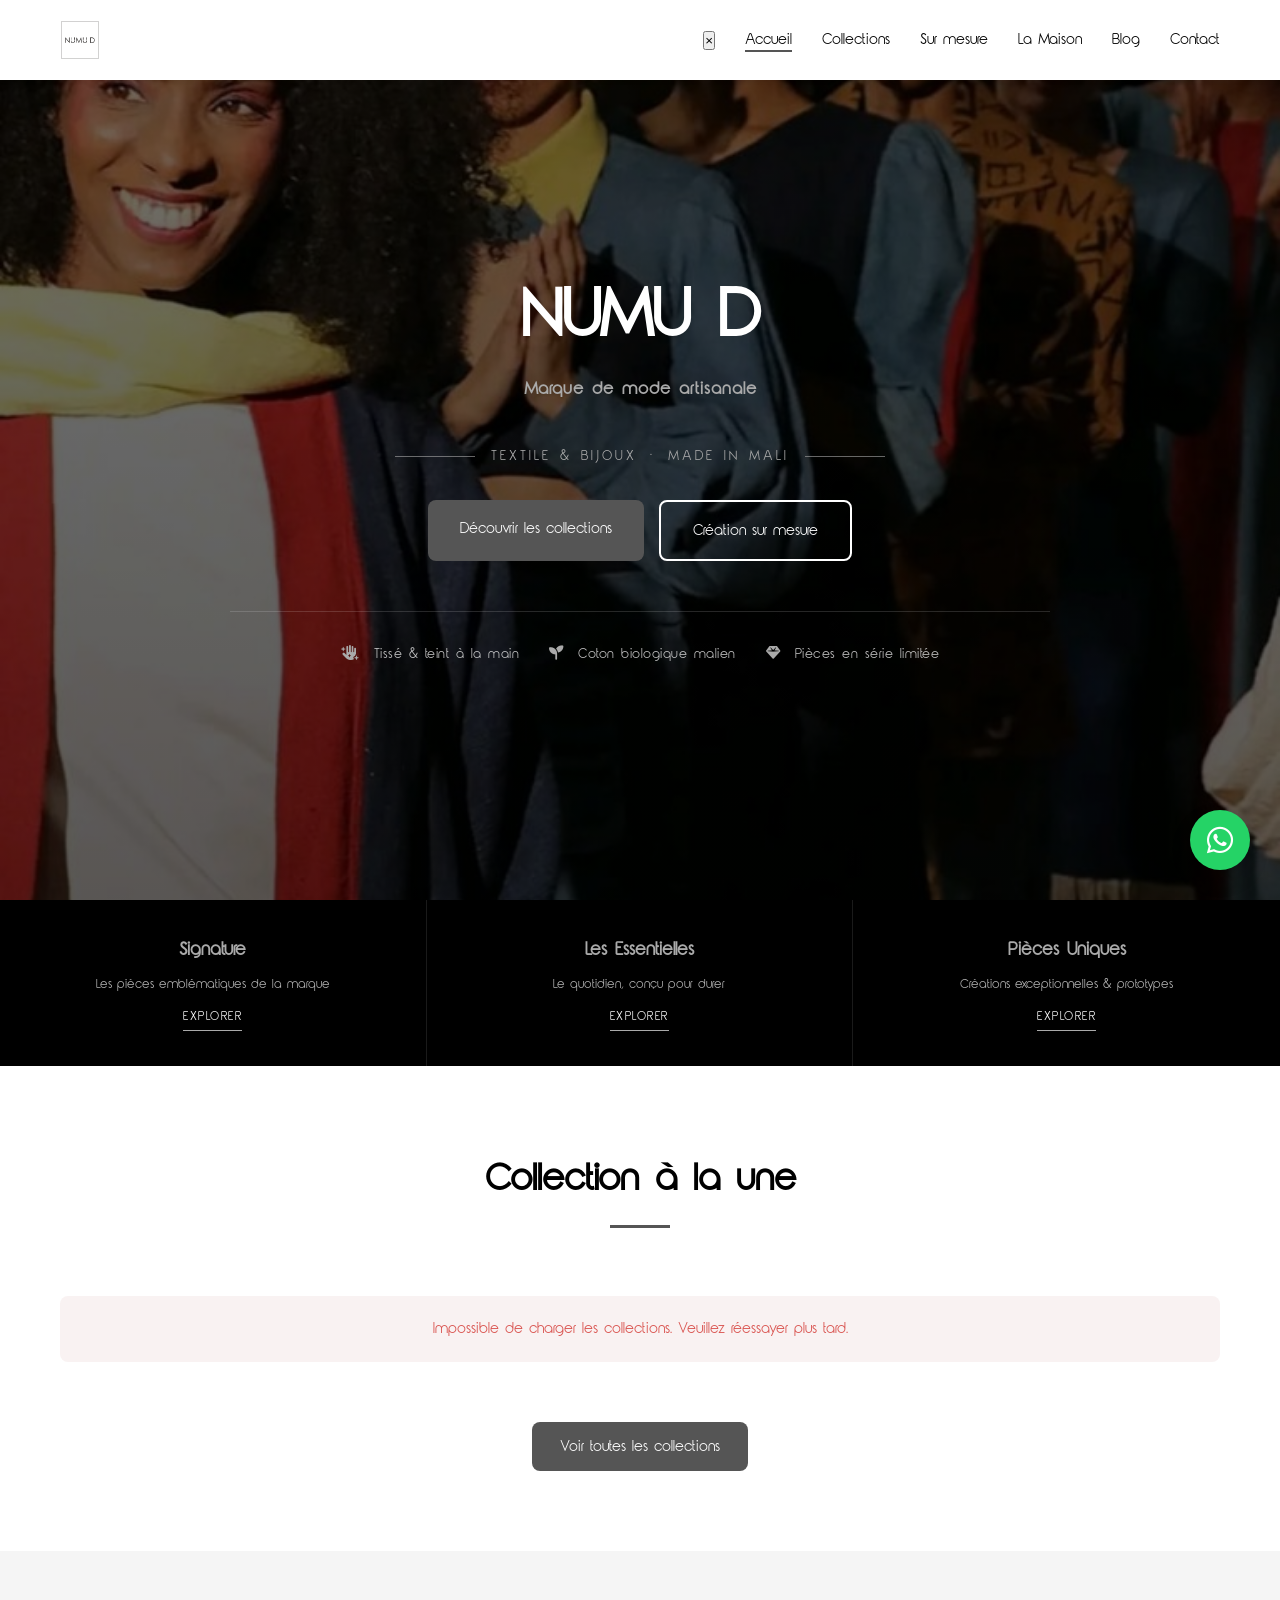
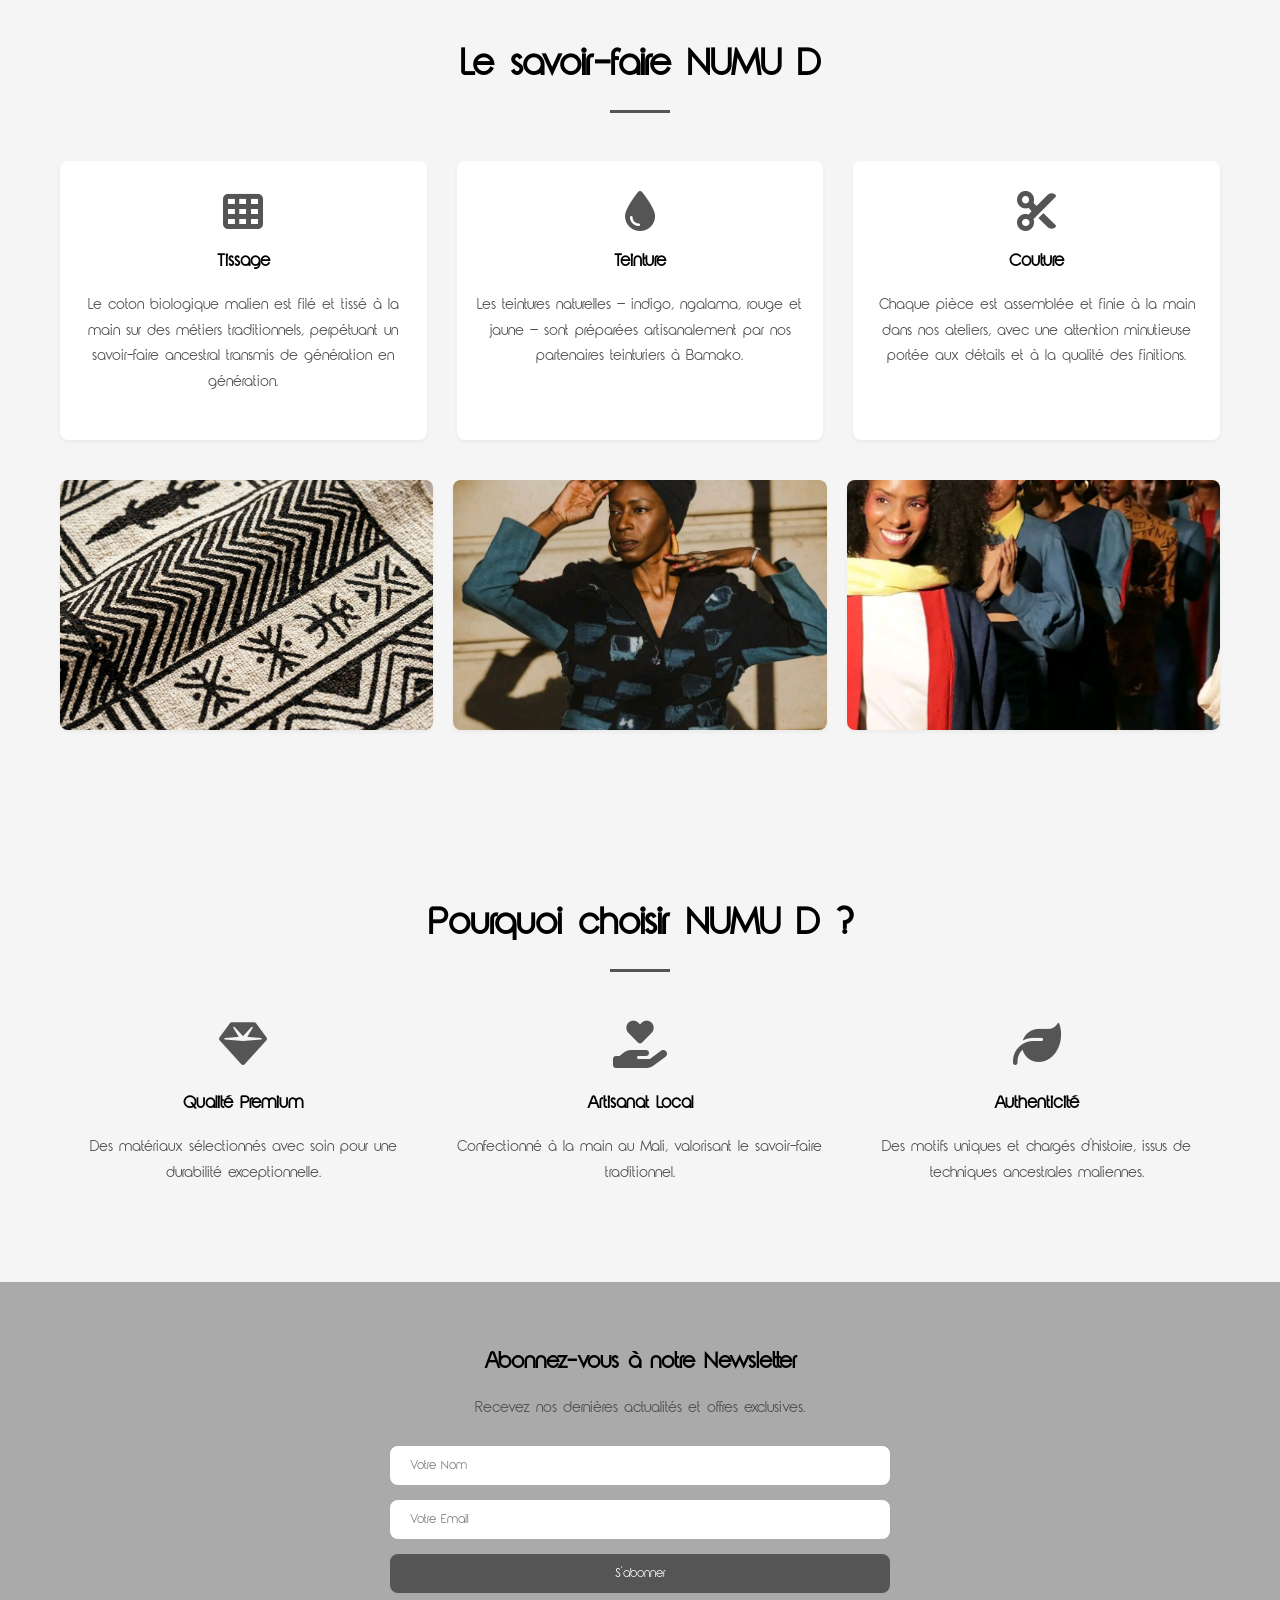
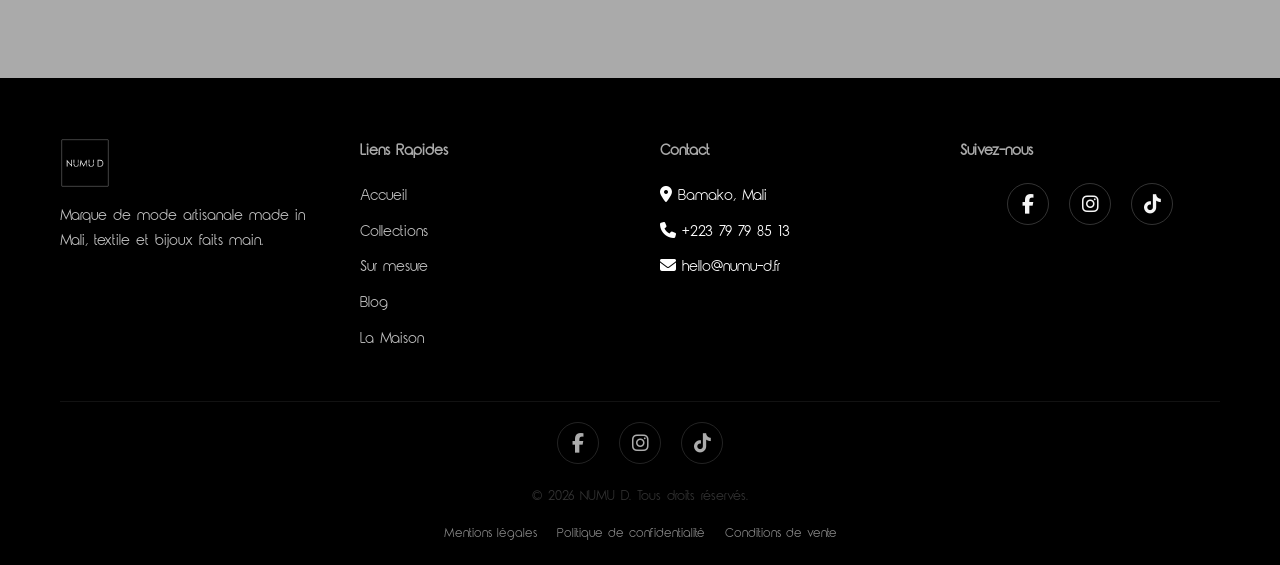
==== index.html @ a2f82927 "Première version du site NUMU D" ====
<!DOCTYPE html>
<html lang="fr">
<head>
    <meta charset="UTF-8">
    <meta name="viewport" content="width=device-width, initial-scale=1.0">
    <title>NUMU D - Mode Artisanale · Textile &amp; Bijoux · Made in Mali</title>
    <meta name="description" content="NUMU D, marque de mode artisanale made in Mali. Textile et bijoux faits main, coton biologique malien, teintures naturelles.">
    
    <!-- Open Graph SEO -->
    <meta property="og:title" content="NUMU D - Mode Artisanale · Made in Mali">
    <meta property="og:description" content="Marque de mode artisanale, Textile et Bijoux, Made in Mali.">
    <meta property="og:type" content="website">
    
    <!-- Google Fonts -->
    <link rel="preconnect" href="https://fonts.googleapis.com">
    <link rel="preconnect" href="https://fonts.gstatic.com" crossorigin>
    <link href="https://fonts.googleapis.com/css2?family=Playfair+Display:wght@400;600;700&family=Poppins:wght@300;400;500;600&display=swap" rel="stylesheet">
    
    <!-- Font Awesome -->
    <link rel="stylesheet" href="https://cdnjs.cloudflare.com/ajax/libs/font-awesome/6.4.0/css/all.min.css">
    
    <!-- Custom CSS -->
    <link rel="stylesheet" href="css/style.css">
    <link rel="stylesheet" href="css/responsive.css">
    
    <style>
        /* Hero */
        .hero {
            min-height: 100vh;
            background: linear-gradient(rgba(0, 0, 0, 0.55), rgba(0, 0, 0, 0.65)), url('assets/images/hero_bg_new.jpg') center/cover fixed;
            display: flex;
            align-items: center;
            text-align: center;
            color: var(--white);
            padding: 120px 0 80px;
        }

        .hero-content {
            max-width: 820px;
            margin: 0 auto;
        }

        .hero h1 {
            color: var(--white);
            font-size: 4.5rem;
            line-height: 1.1;
            margin-bottom: 1.2rem;
            animation: fadeInDown 1s ease 0.1s both;
        }

        .hero-tagline {
            font-size: 1.6rem;
            font-family: var(--font-secondary);
            margin-bottom: 0.5rem;
            animation: fadeInUp 1s ease 0.3s both;
            font-weight: 300;
            letter-spacing: 1px;
            color: rgba(255,255,255,0.95);
        }

        .hero-tagline strong {
            color: var(--accent);
            font-weight: 600;
        }

        .hero-subtitle-line {
            display: flex;
            align-items: center;
            justify-content: center;
            gap: 16px;
            margin-bottom: 2rem;
            animation: fadeInUp 1s ease 0.45s both;
        }

        .hero-subtitle-line span {
            color: var(--accent);
            font-size: 0.9rem;
            letter-spacing: 3px;
            text-transform: uppercase;
            font-family: var(--font-primary);
        }

        .hero-subtitle-line::before,
        .hero-subtitle-line::after {
            content: '';
            flex: 1;
            max-width: 80px;
            height: 1px;
            background: var(--accent);
            opacity: 0.6;
        }

        .hero p {
            color: rgba(255,255,255,0.85);
            font-size: 1.15rem;
            max-width: 600px;
            margin: 0 auto 2.5rem;
            line-height: 1.7;
            animation: fadeInUp 1s ease 0.4s both;
        }

        .hero-actions {
            display: flex;
            justify-content: center;
            flex-wrap: wrap;
            gap: 15px;
            animation: fadeInUp 1s ease 0.6s both;
        }

        .hero-actions .btn {
            padding: 16px 32px;
            font-size: 1rem;
            opacity: 1;
        }

        .hero-actions .btn-outline {
            border-color: var(--white);
            color: var(--white);
        }

        .hero-actions .btn-outline:hover {
            background: var(--white);
            color: var(--primary);
        }

        .hero-trust {
            display: flex;
            justify-content: center;
            flex-wrap: wrap;
            gap: 30px;
            margin-top: 50px;
            padding-top: 30px;
            border-top: 1px solid rgba(255,255,255,0.15);
            animation: fadeInUp 1s ease 0.8s both;
        }

        .hero-trust span {
            font-size: 0.9rem;
            color: rgba(255,255,255,0.75);
            letter-spacing: 0.5px;
        }

        .hero-trust i {
            color: var(--accent);
            margin-right: 8px;
        }

        /* Quick univers strip */
        .univers-strip {
            background: var(--primary);
            padding: 0;
        }

        .univers-strip-grid {
            display: grid;
            grid-template-columns: repeat(3, 1fr);
        }

        .univers-strip-item {
            display: flex;
            flex-direction: column;
            align-items: center;
            justify-content: center;
            padding: 35px 20px;
            color: var(--white);
            text-align: center;
            border-right: 1px solid rgba(255,255,255,0.1);
            transition: var(--transition);
            text-decoration: none;
        }

        .univers-strip-item:last-child {
            border-right: none;
        }

        .univers-strip-item:hover {
            background: rgba(255,255,255,0.08);
            transform: translateY(-3px);
        }

        .univers-strip-item h3 {
            color: var(--accent);
            font-size: 1.2rem;
            margin-bottom: 8px;
        }

        .univers-strip-item p {
            font-size: 0.85rem;
            color: rgba(255,255,255,0.7);
            margin-bottom: 12px;
        }

        .univers-strip-item span {
            font-size: 0.8rem;
            text-transform: uppercase;
            letter-spacing: 1.5px;
            color: var(--white);
            border-bottom: 1px solid var(--accent);
            padding-bottom: 2px;
        }
        
        @keyframes fadeInDown {
            from { opacity: 0; transform: translateY(-30px); }
            to { opacity: 1; transform: translateY(0); }
        }
        
        @keyframes fadeInUp {
            from { opacity: 0; transform: translateY(30px); }
            to { opacity: 1; transform: translateY(0); }
        }

        /* Featured Collections */
        .featured-grid {
            display: grid;
            grid-template-columns: repeat(auto-fill, minmax(300px, 1fr));
            gap: 30px;
        }
        
        .product-card {
            background: var(--white);
            border-radius: var(--border-radius);
            overflow: hidden;
            box-shadow: var(--shadow-md);
            transition: var(--transition);
        }
        
        .product-card:hover {
            transform: translateY(-10px);
            box-shadow: var(--shadow-lg);
        }
        
        .product-img {
            height: 250px;
            width: 100%;
            object-fit: cover;
        }
        
        .product-info {
            padding: 20px;
        }
        
        .product-category {
            font-size: 0.8rem;
            color: var(--secondary);
            text-transform: uppercase;
            letter-spacing: 1px;
            margin-bottom: 5px;
        }
        
        .product-title {
            font-size: 1.2rem;
            margin-bottom: 10px;
        }
        
        .product-price {
            font-weight: 600;
            color: var(--primary);
            font-size: 1.1rem;
            margin-bottom: 15px;
        }
        
        .product-actions {
            display: flex;
            gap: 10px;
        }
        
        /* Features */
        .features-grid {
            display: grid;
            grid-template-columns: repeat(3, 1fr);
            gap: 30px;
            text-align: center;
        }
        
        .feature-icon {
            font-size: 3rem;
            color: var(--secondary);
            margin-bottom: 20px;
        }
        
        /* Newsletter */
        .newsletter-section {
            background-color: var(--accent);
            padding: 60px 0;
            text-align: center;
        }
        
        .newsletter-form {
            max-width: 500px;
            margin: 0 auto;
            display: flex;
            flex-direction: column;
            gap: 15px;
        }
        
        .newsletter-input {
            padding: 12px 20px;
            border: none;
            border-radius: var(--border-radius);
            font-family: var(--font-primary);
            width: 100%;
        }
        
        @media (max-width: 768px) {
            .hero h1 { font-size: 2.6rem; }
            .hero-tagline { font-size: 1.2rem; }
            .hero-trust { gap: 15px; }
            .univers-strip-grid { grid-template-columns: 1fr; }
            .univers-strip-item { border-right: none; border-bottom: 1px solid rgba(255,255,255,0.1); }
            .features-grid { grid-template-columns: 1fr; }
            .savoir-faire-grid { grid-template-columns: 1fr; }
            .savoir-faire-gallery { grid-template-columns: 1fr 1fr; }
        }

        /* Savoir-faire */
        .savoir-faire-grid {
            display: grid;
            grid-template-columns: repeat(3, 1fr);
            gap: 30px;
            margin-bottom: 40px;
        }

        .savoir-faire-item {
            text-align: center;
            padding: 30px 20px;
            background: var(--white);
            border-radius: var(--border-radius);
            box-shadow: var(--shadow-sm);
            transition: var(--transition);
        }

        .savoir-faire-item:hover {
            transform: translateY(-5px);
            box-shadow: var(--shadow-md);
        }

        .savoir-faire-item i {
            font-size: 2.5rem;
            color: var(--secondary);
            margin-bottom: 15px;
        }

        .savoir-faire-gallery {
            display: grid;
            grid-template-columns: repeat(3, 1fr);
            gap: 20px;
        }

        .savoir-faire-gallery img {
            width: 100%;
            height: 250px;
            object-fit: cover;
            border-radius: var(--border-radius);
            box-shadow: var(--shadow-sm);
            transition: var(--transition);
        }

        .savoir-faire-gallery img:hover {
            transform: scale(1.03);
            box-shadow: var(--shadow-md);
        }
    </style>
</head>
<body>

    <!-- Navbar -->
    <nav class="navbar">
        <div class="container">
            <a href="index.html" class="nav-brand"><img src="assets/images/logo-noir.png" alt="NUMU D" style="height: 40px; width: auto;"></a>
            <ul class="nav-menu">
                <li><a href="index.html" class="nav-link active">Accueil</a></li>
                <li><a href="collections.html" class="nav-link">Collections</a></li>
                <li><a href="sur-mesure.html" class="nav-link">Sur mesure</a></li>
                <li><a href="apropos.html" class="nav-link">La Maison</a></li>
                <li><a href="blog.html" class="nav-link">Blog</a></li>
                <li><a href="contact.html" class="nav-link">Contact</a></li>
            </ul>
            <button class="hamburger" aria-label="Ouvrir le menu">
                <i class="fas fa-bars"></i>
            </button>
        </div>
    </nav>

    <!-- Hero Section -->
    <header class="hero">
        <div class="container">
            <div class="hero-content">
                <h1>NUMU D</h1>
                <p class="hero-tagline"><strong>Marque de mode artisanale</strong></p>
                <div class="hero-subtitle-line">
                    <span>Textile &amp; Bijoux &nbsp;·&nbsp; Made in Mali</span>
                </div>
                <div class="hero-actions">
                    <a href="collections.html" class="btn btn-primary">Découvrir les collections</a>
                    <a href="sur-mesure.html" class="btn btn-outline">Création sur mesure</a>
                </div>
                <div class="hero-trust">
                    <span><i class="fas fa-hand-sparkles"></i> Tissé &amp; teint à la main</span>
                    <span><i class="fas fa-seedling"></i> Coton biologique malien</span>
                    <span><i class="fas fa-gem"></i> Pièces en série limitée</span>
                </div>
            </div>
        </div>
    </header>

    <!-- Accès rapide aux univers -->
    <section class="univers-strip">
        <div class="univers-strip-grid">
            <a href="signature.html" class="univers-strip-item">
                <h3>Signature</h3>
                <p>Les pièces emblématiques de la marque</p>
                <span>Explorer</span>
            </a>
            <a href="essentielles.html" class="univers-strip-item">
                <h3>Les Essentielles</h3>
                <p>Le quotidien, conçu pour durer</p>
                <span>Explorer</span>
            </a>
            <a href="pieces-uniques.html" class="univers-strip-item">
                <h3>Pièces Uniques</h3>
                <p>Créations exceptionnelles &amp; prototypes</p>
                <span>Explorer</span>
            </a>
        </div>
    </section>

    <!-- Collection à la une -->
    <section class="section" style="background-color: var(--white);">
        <div class="container">
            <h2 class="section-title">Collection à la une</h2>
            <div id="featured-collections" class="featured-grid">
                <!-- Dynamically populated by JS -->
                <div class="spinner-container" style="grid-column: 1 / -1;">
                    <div class="spinner"></div>
                </div>
            </div>
            <div style="text-align: center; margin-top: 40px;">
                <a href="collections.html" class="btn btn-primary">Voir toutes les collections</a>
            </div>
        </div>
    </section>

    <!-- Le savoir-faire NUMU D -->
    <section class="section" style="background-color: var(--light);">
        <div class="container">
            <h2 class="section-title">Le savoir-faire NUMU D</h2>
            <div class="savoir-faire-grid">
                <div class="savoir-faire-item">
                    <i class="fas fa-th"></i>
                    <h3>Tissage</h3>
                    <p>Le coton biologique malien est filé et tissé à la main sur des métiers traditionnels, perpétuant un savoir-faire ancestral transmis de génération en génération.</p>
                </div>
                <div class="savoir-faire-item">
                    <i class="fas fa-tint"></i>
                    <h3>Teinture</h3>
                    <p>Les teintures naturelles — indigo, ngalama, rouge et jaune — sont préparées artisanalement par nos partenaires teinturiers à Bamako.</p>
                </div>
                <div class="savoir-faire-item">
                    <i class="fas fa-cut"></i>
                    <h3>Couture</h3>
                    <p>Chaque pièce est assemblée et finie à la main dans nos ateliers, avec une attention minutieuse portée aux détails et à la qualité des finitions.</p>
                </div>
            </div>
            <div class="savoir-faire-gallery">
                <img src="assets/images/bogolan_detail.png" alt="Détail du pagne tissé" loading="lazy">
                <img src="assets/images/sirandou_presentation.jpg" alt="Artisanat NUMU D" loading="lazy">
                <img src="assets/images/hero_bg_new.jpg" alt="Atelier de teinture" loading="lazy">
            </div>
        </div>
    </section>

    <!-- Pourquoi nous choisir -->
    <section class="section">
        <div class="container">
            <h2 class="section-title">Pourquoi choisir NUMU D ?</h2>
            <div class="features-grid">
                <div class="feature-item">
                    <i class="fas fa-gem feature-icon"></i>
                    <h3>Qualité Premium</h3>
                    <p>Des matériaux sélectionnés avec soin pour une durabilité exceptionnelle.</p>
                </div>
                <div class="feature-item">
                    <i class="fas fa-hand-holding-heart feature-icon"></i>
                    <h3>Artisanat Local</h3>
                    <p>Confectionné à la main au Mali, valorisant le savoir-faire traditionnel.</p>
                </div>
                <div class="feature-item">
                    <i class="fas fa-leaf feature-icon"></i>
                    <h3>Authenticité</h3>
                    <p>Des motifs uniques et chargés d'histoire, issus de techniques ancestrales maliennes.</p>
                </div>
            </div>
        </div>
    </section>

    <!-- Newsletter -->
    <section class="newsletter-section">
        <div class="container">
            <h2 style="font-family: var(--font-secondary); margin-bottom: 15px;">Abonnez-vous à notre Newsletter</h2>
            <p style="margin-bottom: 25px;">Recevez nos dernières actualités et offres exclusives.</p>
            <form id="newsletter-form" class="newsletter-form">
                <input type="text" id="nl-name" class="newsletter-input" placeholder="Votre Nom" required>
                <input type="email" id="nl-email" class="newsletter-input" placeholder="Votre Email" required>
                <button type="submit" class="btn btn-primary" style="width: 100%;">S'abonner</button>
                <div id="nl-message" style="margin-top: 10px; font-weight: 500;"></div>
            </form>
        </div>
    </section>

    <!-- Footer -->
    <footer class="footer">
        <div class="container">
            <div class="footer-grid">
                <div>
                    <h3 class="footer-brand"><img src="assets/images/logo-blanc.png" alt="NUMU D" style="height: 50px; width: auto; margin-bottom: 10px;"></h3>
                    <p class="footer-desc">Marque de mode artisanale made in Mali, textile et bijoux faits main.</p>
                </div>
                <div>
                    <h4>Liens Rapides</h4>
                    <ul class="footer-links">
                        <li><a href="index.html">Accueil</a></li>
                        <li><a href="collections.html">Collections</a></li>
                        <li><a href="sur-mesure.html">Sur mesure</a></li>
                        <li><a href="blog.html">Blog</a></li>
                        <li><a href="apropos.html">La Maison</a></li>
                    </ul>
                </div>
                <div>
                    <h4>Contact</h4>
                    <ul class="footer-links">
                        <li><i class="fas fa-map-marker-alt"></i> Bamako, Mali</li>
                        <li><i class="fas fa-phone"></i> +223 79 79 85 13</li>
                        <li><i class="fas fa-envelope"></i> hello@numu-d.fr</li>
                    </ul>
                </div>
                <div>
                    <h4>Suivez-nous</h4>
                    <div class="footer-social" style="margin-bottom: 0; margin-top: 15px;">
                        <a href="https://www.facebook.com/numu_d" target="_blank" rel="noopener" aria-label="Facebook"><i class="fab fa-facebook-f"></i></a>
                        <a href="https://www.instagram.com/numu_d" target="_blank" rel="noopener" aria-label="Instagram"><i class="fab fa-instagram"></i></a>
                        <a href="https://www.tiktok.com/@numu_d" target="_blank" rel="noopener" aria-label="TikTok"><i class="fab fa-tiktok"></i></a>
                    </div>
                </div>
            </div>
            <div class="footer-bottom">
                <div class="footer-social">
                    <a href="https://www.facebook.com/numu_d" target="_blank" rel="noopener" aria-label="Facebook"><i class="fab fa-facebook-f"></i></a>
                    <a href="https://www.instagram.com/numu_d" target="_blank" rel="noopener" aria-label="Instagram"><i class="fab fa-instagram"></i></a>
                    <a href="https://www.tiktok.com/@numu_d" target="_blank" rel="noopener" aria-label="TikTok"><i class="fab fa-tiktok"></i></a>
                </div>
                <p>&copy; 2026 NUMU D. Tous droits réservés.</p>
                <div class="footer-legal">
                    <a href="mentions-legales.html">Mentions légales</a>
                    <a href="politique-confidentialite.html">Politique de confidentialité</a>
                    <a href="conditions-vente.html">Conditions de vente</a>
                </div>
            </div>
        </div>
    </footer>

    <!-- Scripts -->
    <script src="js/config.js"></script>
    <script src="js/main.js"></script>
    <script src="js/newsletter.js"></script>
    <script>
        // Inline script to load featured collections for home page
        document.addEventListener('DOMContentLoaded', async () => {
            const container = document.getElementById('featured-collections');
            try {
                const response = await fetch(CONFIG.collectionsApi);
                if (!response.ok) throw new Error('Erreur réseau');
                
                const data = await response.json();
                const featuredCollections = getFeaturedCollections(data).slice(0, 6);
                
                if (featuredCollections.length === 0) {
                    container.innerHTML = '<p style="grid-column: 1/-1; text-align: center;">Aucune collection à la une pour le moment.</p>';
                    return;
                }
                
                container.innerHTML = featuredCollections.map(item => {
                    const id = encodeURIComponent(item.Id || '');
                    const name = window.NUMUD.escapeHTML(item.Nom || 'Produit NUMU D');
                    const category = window.NUMUD.escapeHTML(item.Categorie || 'Général');
                    const description = window.NUMUD.escapeHTML(item.Description ? window.NUMUD.truncate(item.Description, 60) : '');
                    const price = window.NUMUD.escapeHTML(item.Prix || '');
                    const image = window.NUMUD.safeImageUrl(item.Image, 'https://via.placeholder.com/300x250?text=NUMU+D');
                    const orderMessage = encodeURIComponent('Bonjour, je souhaite commander ' + (item.Nom || 'ce produit'));

                    return `
                    <article class="product-card">
                        <img src="${image}" alt="${name}" class="product-img" loading="lazy">
                        <div class="product-info">
                            <div class="product-category">${category}</div>
                            <h3 class="product-title">${name}</h3>
                            <p style="font-size: 0.9rem; margin-bottom: 15px;">${description}</p>
                            <div class="product-price">${price} CFA</div>
                            <div class="product-actions">
                                <a href="collection-details.html?id=${id}" class="btn btn-outline" style="padding: 8px 15px; flex: 1; font-size: 0.9rem;">Détails</a>
                                <a href="https://wa.me/22379798513?text=${orderMessage}" target="_blank" rel="noopener" class="btn btn-whatsapp" style="padding: 8px 15px; font-size: 0.9rem;" title="Commander sur WhatsApp"><i class="fab fa-whatsapp"></i></a>
                            </div>
                        </div>
                    </article>`;
                }).join('');
                
            } catch (error) {
                console.error('Fetch error:', error);
                container.innerHTML = '<div class="error-message" style="grid-column: 1/-1;">Impossible de charger les collections. Veuillez réessayer plus tard.</div>';
            }
        });
    </script>
</body>
</html>
---- css/style.css ----
﻿/* 
 * NUMU D - Global Stylesheet
 * Marque artisanale malienne
 */

@font-face {
  font-family: 'Rounded Elegance';
  src: url('../assets/fonts/RoundedElegance.otf') format('opentype');
  font-weight: normal;
  font-style: normal;
}

/* ==========================================================================
   VARIABLES
   ========================================================================== */
:root {
  --primary: #000000;     /* Noir */
  --secondary: #555555;   /* Gris fonce */
  --accent: #AAAAAA;      /* Gris clair */
  --light: #F5F5F5;       /* Blanc casse */
  --white: #FFFFFF;
  
  --font-primary: 'Rounded Elegance', sans-serif;
  --font-secondary: 'Rounded Elegance', serif;
  
  --transition: all 0.3s ease-in-out;
  --shadow-sm: 0 2px 4px rgba(0,0,0,0.05);
  --shadow-md: 0 4px 10px rgba(0,0,0,0.1);
  --shadow-lg: 0 10px 20px rgba(0,0,0,0.15);
  --border-radius: 8px;
}

/* ==========================================================================
   RESET & BASE STYLES
   ========================================================================== */
* {
  margin: 0;
  padding: 0;
  box-sizing: border-box;
}

html {
  scroll-behavior: smooth;
  font-size: 16px;
}

body {
  font-family: var(--font-primary);
  background-color: var(--light);
  color: var(--primary);
  line-height: 1.6;
  overflow-x: hidden;
}

h1, h2, h3, h4, h5, h6 {
  font-family: var(--font-secondary);
  font-weight: 600;
  color: var(--primary);
  margin-bottom: 1rem;
}

p {
  margin-bottom: 1rem;
  color: #4a4a4a;
}

a {
  text-decoration: none;
  color: inherit;
  transition: var(--transition);
}

ul {
  list-style: none;
}

img {
  max-width: 100%;
  height: auto;
  display: block;
}

/* ==========================================================================
   UTILITY CLASSES
   ========================================================================== */
.container {
  width: 100%;
  max-width: 1200px;
  margin: 0 auto;
  padding: 0 20px;
}

.section {
  padding: 80px 0;
}

.section-title {
  text-align: center;
  font-size: 2.5rem;
  margin-bottom: 3rem;
  position: relative;
}

.section-title::after {
  content: '';
  display: block;
  width: 60px;
  height: 3px;
  background-color: var(--secondary);
  margin: 15px auto 0;
}

/* ==========================================================================
   BUTTONS
   ========================================================================== */
.btn {
  display: inline-block;
  padding: 12px 28px;
  font-family: var(--font-primary);
  font-weight: 500;
  text-align: center;
  border-radius: var(--border-radius);
  cursor: pointer;
  transition: var(--transition);
  border: none;
  outline: none;
}

.btn-primary {
  background-color: var(--secondary);
  color: var(--white);
}

.btn-primary:hover {
  background-color: var(--primary);
  transform: translateY(-2px);
  box-shadow: var(--shadow-md);
}

.btn-outline {
  background-color: transparent;
  color: var(--primary);
  border: 2px solid var(--primary);
}

.btn-outline:hover {
  background-color: var(--primary);
  color: var(--white);
}

.btn-whatsapp {
  background-color: #25D366;
  color: var(--white);
}

.btn-whatsapp:hover {
  background-color: #128C7E;
  color: var(--white);
  transform: translateY(-2px);
}

/* ==========================================================================
   NAVIGATION
   ========================================================================== */
.navbar {
  position: fixed;
  top: 0;
  left: 0;
  width: 100%;
  background-color: var(--white);
  padding: 20px 0;
  z-index: 1000;
  transition: var(--transition);
  box-shadow: var(--shadow-sm);
}

.navbar.scrolled {
  padding: 10px 0;
  background-color: rgba(255, 255, 255, 0.95);
  backdrop-filter: blur(5px);
}

.navbar .container {
  display: flex;
  justify-content: space-between;
  align-items: center;
}

.nav-brand {
  font-family: var(--font-secondary);
  font-size: 1.8rem;
  font-weight: 700;
  color: var(--primary);
  letter-spacing: 1px;
}

.nav-menu {
  display: flex;
  gap: 30px;
  align-items: center;
}

.nav-link {
  font-weight: 500;
  position: relative;
}

.nav-link::after {
  content: '';
  position: absolute;
  width: 0;
  height: 2px;
  bottom: -5px;
  left: 0;
  background-color: var(--secondary);
  transition: var(--transition);
}

.nav-link:hover::after,
.nav-link.active::after {
  width: 100%;
}

.hamburger {
  display: none;
  cursor: pointer;
  background: none;
  border: none;
  font-size: 1.5rem;
  color: var(--primary);
}

/* ==========================================================================
   FOOTER
   ========================================================================== */
.footer {
  background-color: var(--primary);
  color: var(--white);
  padding: 60px 0 20px;
}

.footer-grid {
  display: grid;
  grid-template-columns: repeat(auto-fit, minmax(250px, 1fr));
  gap: 40px;
  margin-bottom: 40px;
}

.footer-brand {
  font-family: var(--font-secondary);
  font-size: 1.8rem;
  margin-bottom: 15px;
  color: var(--accent);
}

.footer-desc {
  color: var(--light);
  opacity: 0.8;
}

.footer h4 {
  color: var(--accent);
  margin-bottom: 20px;
}

.footer-links li {
  margin-bottom: 10px;
}

.footer-links a {
  color: var(--light);
  opacity: 0.8;
}

.footer-links a:hover {
  opacity: 1;
  color: var(--accent);
  padding-left: 5px;
}

.footer-bottom {
  text-align: center;
  padding-top: 20px;
  border-top: 1px solid rgba(255,255,255,0.1);
  color: var(--light);
  opacity: 0.7;
  font-size: 0.9rem;
}

.footer-legal {
  display: flex;
  justify-content: center;
  flex-wrap: wrap;
  gap: 20px;
  margin-top: 15px;
}

.footer-legal a {
  color: var(--light);
  opacity: 0.8;
  font-size: 0.85rem;
  transition: var(--transition);
}

.footer-legal a:hover {
  opacity: 1;
  color: var(--white);
}

.footer-social {
  display: flex;
  justify-content: center;
  gap: 20px;
  margin-bottom: 20px;
}

.footer-social a {
  width: 42px;
  height: 42px;
  border-radius: 50%;
  border: 1px solid rgba(255,255,255,0.2);
  display: flex;
  align-items: center;
  justify-content: center;
  color: var(--light);
  font-size: 1.2rem;
  transition: var(--transition);
}

.footer-social a:hover {
  background: rgba(255,255,255,0.1);
  color: var(--white);
  border-color: var(--accent);
  transform: translateY(-3px);
}

/* ==========================================================================
   FLOATING WHATSAPP
   ========================================================================== */
.floating-whatsapp {
  position: fixed;
  bottom: 30px;
  right: 30px;
  background-color: #25D366;
  color: white;
  width: 60px;
  height: 60px;
  border-radius: 50%;
  display: flex;
  justify-content: center;
  align-items: center;
  font-size: 30px;
  box-shadow: var(--shadow-lg);
  z-index: 999;
  transition: var(--transition);
}

.floating-whatsapp:hover {
  transform: scale(1.1);
  background-color: #128C7E;
}

/* ==========================================================================
   LOADING SPINNER
   ========================================================================== */
.spinner-container {
  display: flex;
  justify-content: center;
  align-items: center;
  padding: 40px 0;
}

.spinner {
  width: 50px;
  height: 50px;
  border: 4px solid var(--accent);
  border-top: 4px solid var(--secondary);
  border-radius: 50%;
  animation: spin 1s linear infinite;
}

@keyframes spin {
  0% { transform: rotate(0deg); }
  100% { transform: rotate(360deg); }
}

.error-message {
  text-align: center;
  color: #d9534f;
  padding: 20px;
  background-color: #f9f2f2;
  border-radius: var(--border-radius);
  margin: 20px 0;
}


/* ==========================================================================
   MODAL PAIEMENT
   ========================================================================== */
.modal-overlay {
  position: fixed;
  top: 0;
  left: 0;
  width: 100%;
  height: 100%;
  background: rgba(0, 0, 0, 0.6);
  backdrop-filter: blur(5px);
  display: flex;
  justify-content: center;
  align-items: center;
  z-index: 2000;
  opacity: 0;
  visibility: hidden;
  transition: var(--transition);
}

.modal-overlay.active {
  opacity: 1;
  visibility: visible;
}

.modal-content {
  background: var(--white);
  padding: 30px;
  border-radius: var(--border-radius);
  max-width: 400px;
  width: 90%;
  max-height: 90vh;
  overflow-y: auto;
  position: relative;
  transform: translateY(20px);
  transition: var(--transition);
  box-shadow: var(--shadow-lg);
}

.modal-overlay.active .modal-content {
  transform: translateY(0);
}

.modal-close {
  position: absolute;
  top: 15px;
  right: 20px;
  font-size: 1.5rem;
  cursor: pointer;
  background: none;
  border: none;
  color: #666;
  transition: var(--transition);
}

.modal-close:hover {
  color: var(--primary);
  transform: scale(1.1);
}

.payment-btn-grid {
  display: grid;
  grid-template-columns: 1fr;
  gap: 15px;
  margin-top: 25px;
}

.payment-method-btn {
  display: flex;
  align-items: center;
  justify-content: space-between;
  padding: 15px 20px;
  border: 1px solid #ddd;
  border-radius: var(--border-radius);
  background: var(--light);
  cursor: pointer;
  transition: var(--transition);
  font-family: var(--font-primary);
  font-size: 1.1rem;
  font-weight: 500;
}

.payment-method-btn:hover {
  border-color: var(--secondary);
  background: #fdfaf5;
  transform: translateX(5px);
}

.payment-method-btn i {
  font-size: 1.5rem;
}

.payment-orange { color: #FF7900; border-left: 4px solid #FF7900; }
.payment-moov { color: #005A9C; border-left: 4px solid #005A9C; }
.payment-wave { color: #1DBCEB; border-left: 4px solid #1DBCEB; }
.payment-cb { color: #1434CB; border-left: 4px solid #1434CB; }

.payment-instruction {
  display: none;
  margin-top: 20px;
  padding: 20px;
  background: #f9f9f9;
  border-radius: var(--border-radius);
  border: 1px dashed var(--secondary);
  text-align: center;
}

.payment-instruction.active {
  display: block;
}
---- css/responsive.css ----
/* 
 * NUMU D - Responsive Stylesheet
 */

/* ==========================================================================
   TABLETS (MAX-WIDTH: 992px)
   ========================================================================== */
@media screen and (max-width: 992px) {
  .section-title {
    font-size: 2rem;
  }
}

/* ==========================================================================
   MOBILES (MAX-WIDTH: 768px)
   ========================================================================== */
@media screen and (max-width: 768px) {
  /* Navigation */
  .hamburger {
    display: block;
  }

  .nav-menu {
    position: fixed;
    top: 0;
    right: -100%;
    width: 250px;
    height: 100vh;
    background-color: var(--white);
    flex-direction: column;
    padding-top: 80px;
    box-shadow: -5px 0 15px rgba(0,0,0,0.1);
    transition: var(--transition);
    align-items: flex-start;
    padding-left: 30px;
  }

  .nav-menu.active {
    right: 0;
  }

  .nav-link {
    font-size: 1.1rem;
    padding: 10px 0;
    display: block;
  }

  /* Close button for menu */
  .menu-close {
    position: absolute;
    top: 20px;
    right: 20px;
    font-size: 1.5rem;
    background: none;
    border: none;
    cursor: pointer;
    color: var(--primary);
  }

  /* Footer */
  .footer-grid {
    grid-template-columns: 1fr;
    gap: 30px;
  }
}

/* ==========================================================================
   SMALL MOBILES (MAX-WIDTH: 480px)
   ========================================================================== */
@media screen and (max-width: 480px) {
  .section-title {
    font-size: 1.8rem;
  }
  
  .floating-whatsapp {
    width: 50px;
    height: 50px;
    font-size: 25px;
    bottom: 20px;
    right: 20px;
  }
}
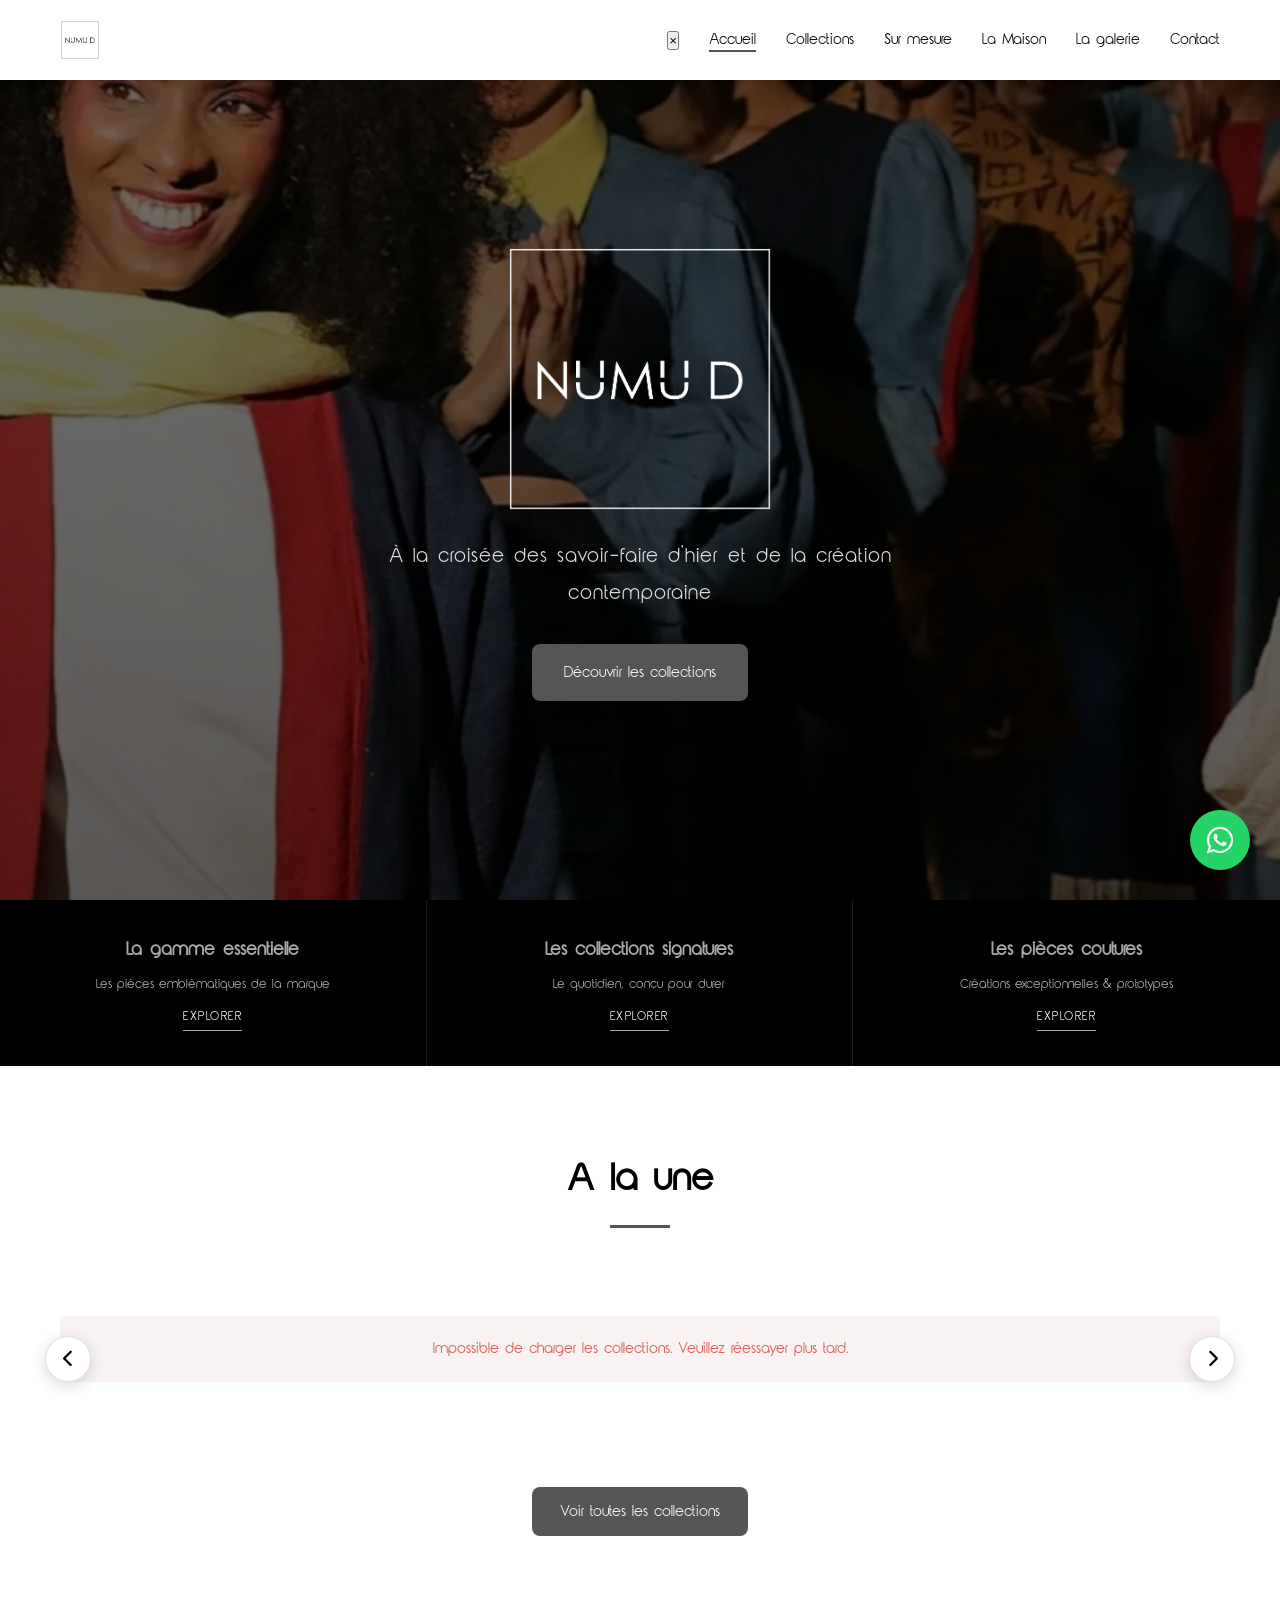
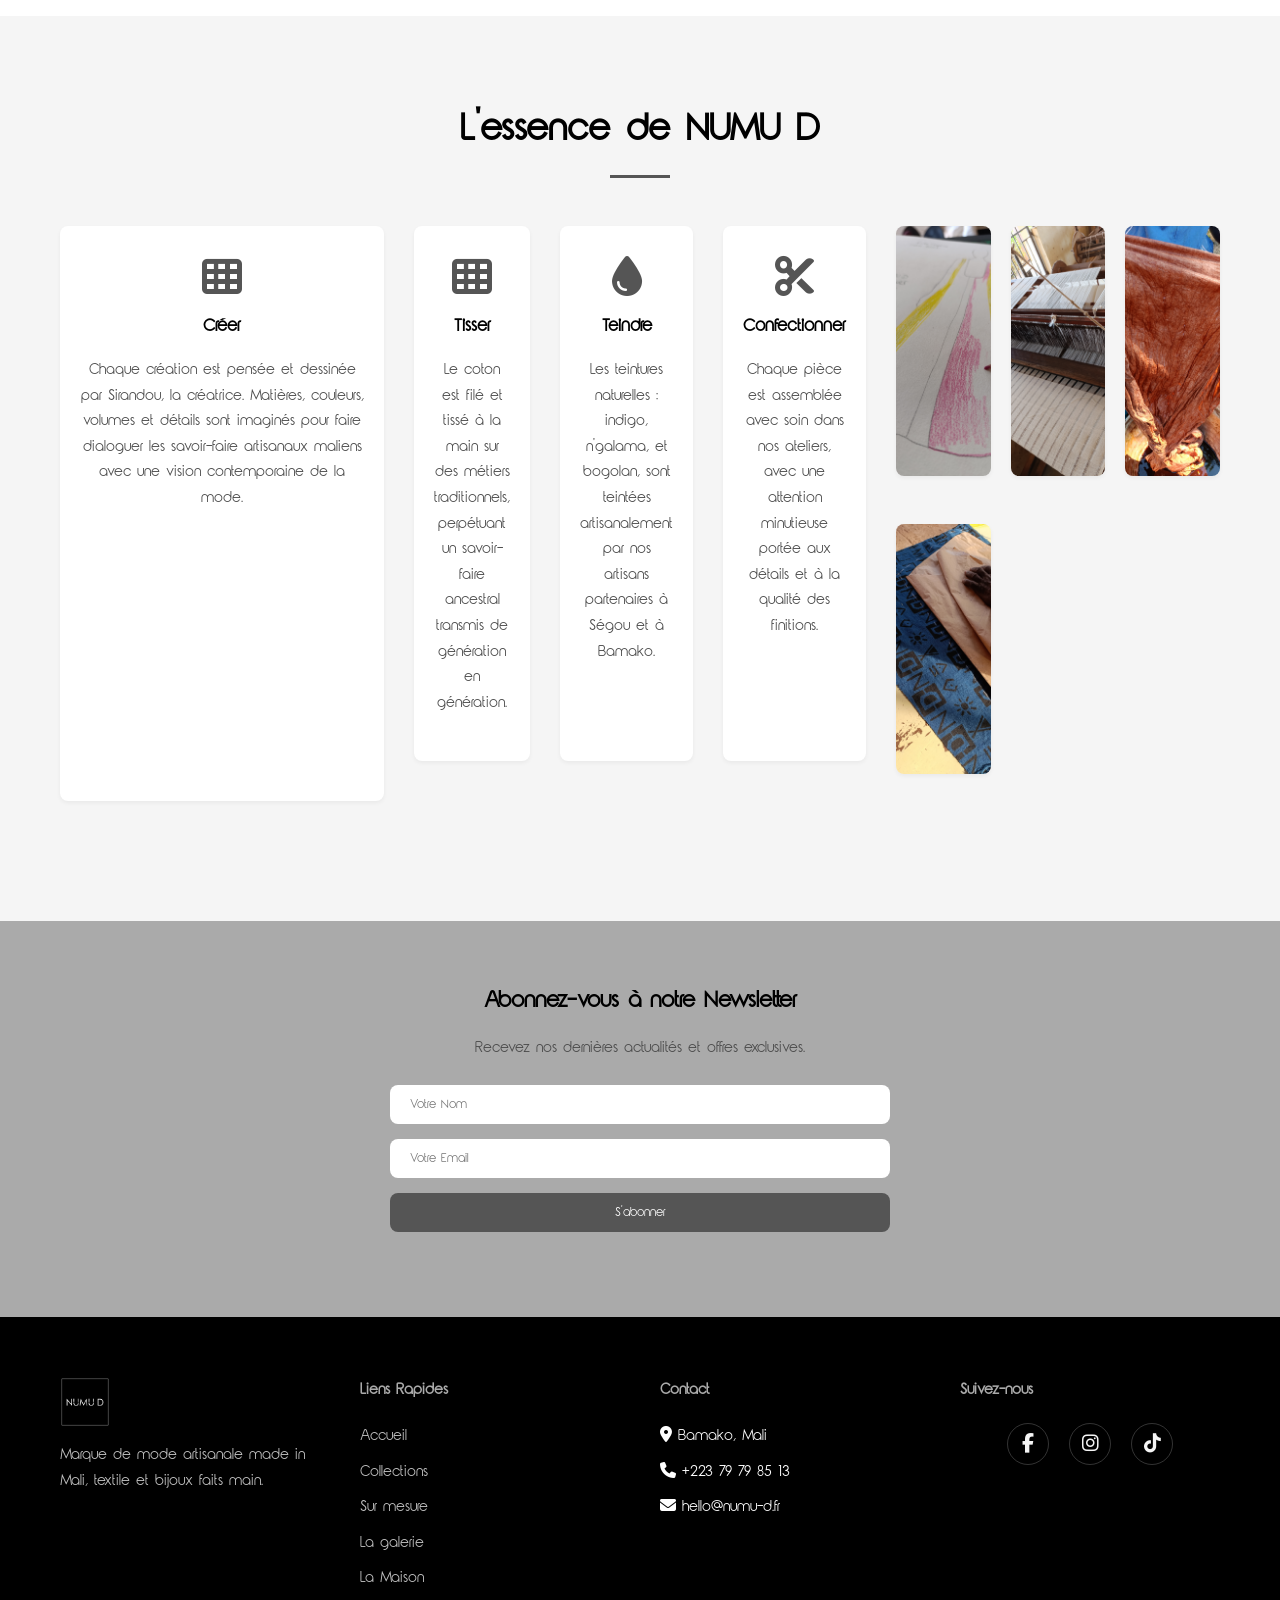
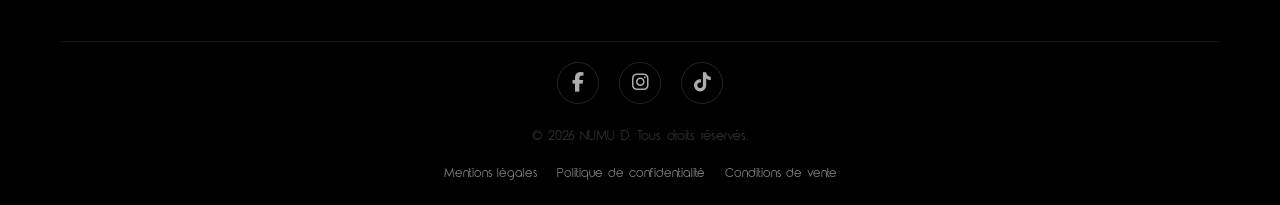
==== commit 573284f4: "Première modification" ====
--- a/index.html
+++ b/index.html
@@ -48,6 +48,23 @@
             animation: fadeInDown 1s ease 0.1s both;
         }
 
+        .hero-title-logo {
+            display: flex;
+            justify-content: center;
+            align-items: center;
+            width: 100%;
+            margin-bottom: 1.2rem;
+        }
+
+        .hero-logo-img {
+            max-width: 280px;
+            height: auto;
+            display: block;
+            margin: 0 auto;
+            animation: fadeInDown 1s ease 0.1s both;
+            filter: drop-shadow(0 4px 12px rgba(0, 0, 0, 0.4));
+        }
+
         .hero-tagline {
             font-size: 1.6rem;
             font-family: var(--font-secondary);
@@ -121,28 +138,6 @@
         .hero-actions .btn-outline:hover {
             background: var(--white);
             color: var(--primary);
-        }
-
-        .hero-trust {
-            display: flex;
-            justify-content: center;
-            flex-wrap: wrap;
-            gap: 30px;
-            margin-top: 50px;
-            padding-top: 30px;
-            border-top: 1px solid rgba(255,255,255,0.15);
-            animation: fadeInUp 1s ease 0.8s both;
-        }
-
-        .hero-trust span {
-            font-size: 0.9rem;
-            color: rgba(255,255,255,0.75);
-            letter-spacing: 0.5px;
-        }
-
-        .hero-trust i {
-            color: var(--accent);
-            margin-right: 8px;
         }
 
         /* Quick univers strip */
@@ -209,11 +204,107 @@
             to { opacity: 1; transform: translateY(0); }
         }
 
-        /* Featured Collections */
-        .featured-grid {
-            display: grid;
-            grid-template-columns: repeat(auto-fill, minmax(300px, 1fr));
-            gap: 30px;
+        /* Featured Carousel / Slider */
+        .featured-carousel-wrapper {
+            position: relative;
+            padding: 10px 0;
+        }
+
+        .featured-carousel-viewport {
+            overflow: hidden;
+            width: 100%;
+            border-radius: var(--border-radius);
+            padding: 10px 0;
+        }
+
+        .featured-slider-track {
+            display: flex;
+            gap: 24px;
+            transition: transform 0.6s cubic-bezier(0.16, 1, 0.3, 1);
+            will-change: transform;
+        }
+
+        .featured-slider-track .product-card {
+            flex: 0 0 calc(33.333% - 16px);
+            min-width: 280px;
+            box-shadow: 0 8px 20px rgba(0, 0, 0, 0.08);
+            transition: transform 0.3s ease, box-shadow 0.3s ease;
+        }
+
+        .featured-slider-track .product-card:hover {
+            transform: translateY(-8px);
+            box-shadow: 0 15px 30px rgba(0, 0, 0, 0.15);
+        }
+
+        @media (max-width: 992px) {
+            .featured-slider-track .product-card {
+                flex: 0 0 calc(50% - 12px);
+            }
+        }
+
+        @media (max-width: 600px) {
+            .featured-slider-track .product-card {
+                flex: 0 0 100%;
+            }
+        }
+
+        .carousel-btn {
+            position: absolute;
+            top: calc(50% - 25px);
+            width: 46px;
+            height: 46px;
+            border-radius: 50%;
+            background: #ffffff;
+            border: 1px solid rgba(0, 0, 0, 0.12);
+            color: var(--primary);
+            font-size: 1.1rem;
+            cursor: pointer;
+            z-index: 10;
+            display: flex;
+            align-items: center;
+            justify-content: center;
+            box-shadow: 0 4px 15px rgba(0, 0, 0, 0.15);
+            transition: all 0.3s ease;
+        }
+
+        .carousel-btn:hover {
+            background: var(--primary);
+            color: var(--white);
+            transform: scale(1.1);
+            box-shadow: 0 6px 20px rgba(0, 0, 0, 0.25);
+        }
+
+        .carousel-btn.prev { left: -15px; }
+        .carousel-btn.next { right: -15px; }
+
+        @media (max-width: 768px) {
+            .carousel-btn.prev { left: 5px; }
+            .carousel-btn.next { right: 5px; }
+        }
+
+        .carousel-dots {
+            display: flex;
+            justify-content: center;
+            align-items: center;
+            gap: 8px;
+            margin-top: 25px;
+        }
+
+        .carousel-dot {
+            width: 10px;
+            height: 10px;
+            border-radius: 50%;
+            background: rgba(0, 0, 0, 0.2);
+            border: none;
+            cursor: pointer;
+            transition: all 0.3s ease;
+            padding: 0;
+        }
+
+        .carousel-dot.active {
+            width: 28px;
+            border-radius: 10px;
+            background: var(--primary);
         }
         
         .product-card {
@@ -304,7 +395,6 @@
         @media (max-width: 768px) {
             .hero h1 { font-size: 2.6rem; }
             .hero-tagline { font-size: 1.2rem; }
-            .hero-trust { gap: 15px; }
             .univers-strip-grid { grid-template-columns: 1fr; }
             .univers-strip-item { border-right: none; border-bottom: 1px solid rgba(255,255,255,0.1); }
             .features-grid { grid-template-columns: 1fr; }
@@ -372,7 +462,7 @@
                 <li><a href="collections.html" class="nav-link">Collections</a></li>
                 <li><a href="sur-mesure.html" class="nav-link">Sur mesure</a></li>
                 <li><a href="apropos.html" class="nav-link">La Maison</a></li>
-                <li><a href="blog.html" class="nav-link">Blog</a></li>
+                <li><a href="blog.html" class="nav-link">La galerie</a></li>
                 <li><a href="contact.html" class="nav-link">Contact</a></li>
             </ul>
             <button class="hamburger" aria-label="Ouvrir le menu">
@@ -385,19 +475,12 @@
     <header class="hero">
         <div class="container">
             <div class="hero-content">
-                <h1>NUMU D</h1>
-                <p class="hero-tagline"><strong>Marque de mode artisanale</strong></p>
-                <div class="hero-subtitle-line">
-                    <span>Textile &amp; Bijoux &nbsp;·&nbsp; Made in Mali</span>
-                </div>
+                <h1 class="hero-title-logo">
+                    <img src="assets/images/logo-blanc.png" alt="NUMU D" class="hero-logo-img">
+                </h1>
+                <p class="hero-tagline" style="margin-bottom: 2rem; font-size: 1.35rem;">À la croisée des savoir-faire d'hier et de la création contemporaine</p>
                 <div class="hero-actions">
                     <a href="collections.html" class="btn btn-primary">Découvrir les collections</a>
-                    <a href="sur-mesure.html" class="btn btn-outline">Création sur mesure</a>
-                </div>
-                <div class="hero-trust">
-                    <span><i class="fas fa-hand-sparkles"></i> Tissé &amp; teint à la main</span>
-                    <span><i class="fas fa-seedling"></i> Coton biologique malien</span>
-                    <span><i class="fas fa-gem"></i> Pièces en série limitée</span>
                 </div>
             </div>
         </div>
@@ -406,18 +489,18 @@
     <!-- Accès rapide aux univers -->
     <section class="univers-strip">
         <div class="univers-strip-grid">
-            <a href="signature.html" class="univers-strip-item">
-                <h3>Signature</h3>
+            <a href="essentielles.html" class="univers-strip-item">
+                <h3>La gamme essentielle</h3>
                 <p>Les pièces emblématiques de la marque</p>
                 <span>Explorer</span>
             </a>
-            <a href="essentielles.html" class="univers-strip-item">
-                <h3>Les Essentielles</h3>
+            <a href="signature.html" class="univers-strip-item">
+                <h3>Les collections signatures</h3>
                 <p>Le quotidien, conçu pour durer</p>
                 <span>Explorer</span>
             </a>
             <a href="pieces-uniques.html" class="univers-strip-item">
-                <h3>Pièces Uniques</h3>
+                <h3>Les pièces coutures</h3>
                 <p>Créations exceptionnelles &amp; prototypes</p>
                 <span>Explorer</span>
             </a>
@@ -425,15 +508,30 @@
     </section>
 
     <!-- Collection à la une -->
-    <section class="section" style="background-color: var(--white);">
-        <div class="container">
-            <h2 class="section-title">Collection à la une</h2>
-            <div id="featured-collections" class="featured-grid">
-                <!-- Dynamically populated by JS -->
-                <div class="spinner-container" style="grid-column: 1 / -1;">
-                    <div class="spinner"></div>
-                </div>
+    <section class="section" style="background-color: var(--white); overflow: hidden;">
+        <div class="container" style="position: relative;">
+            <h2 class="section-title">A la une</h2>
+            
+            <div class="featured-carousel-wrapper">
+                <button class="carousel-btn prev" id="featured-prev" aria-label="Précédent">
+                    <i class="fas fa-chevron-left"></i>
+                </button>
+                <button class="carousel-btn next" id="featured-next" aria-label="Suivant">
+                    <i class="fas fa-chevron-right"></i>
+                </button>
+
+                <div class="featured-carousel-viewport" id="featured-viewport">
+                    <div id="featured-collections" class="featured-slider-track">
+                        <!-- Dynamically populated by JS -->
+                        <div class="spinner-container" style="width: 100%;">
+                            <div class="spinner"></div>
+                        </div>
+                    </div>
+                </div>
+
+                <div class="carousel-dots" id="featured-dots"></div>
             </div>
+
             <div style="text-align: center; margin-top: 40px;">
                 <a href="collections.html" class="btn btn-primary">Voir toutes les collections</a>
             </div>
@@ -443,55 +541,42 @@
     <!-- Le savoir-faire NUMU D -->
     <section class="section" style="background-color: var(--light);">
         <div class="container">
-            <h2 class="section-title">Le savoir-faire NUMU D</h2>
+            <h2 class="section-title">L'essence de  NUMU D</h2>
             <div class="savoir-faire-grid">
                 <div class="savoir-faire-item">
                     <i class="fas fa-th"></i>
-                    <h3>Tissage</h3>
-                    <p>Le coton biologique malien est filé et tissé à la main sur des métiers traditionnels, perpétuant un savoir-faire ancestral transmis de génération en génération.</p>
+                    <h3>Créer</h3>
+                    <p>Chaque création est pensée et dessinée par Sirandou, la créatrice. Matières, couleurs, volumes et détails sont imaginés pour faire dialoguer les savoir-faire artisanaux maliens avec une vision contemporaine de la mode.
+</p>
+                </div>
+                <div class="savoir-faire-grid">
+                <div class="savoir-faire-item">
+                    <i class="fas fa-th"></i>
+                    <h3>Tisser</h3>
+                    <p>Le coton est filé et tissé à la main sur des métiers traditionnels, perpétuant un savoir-faire ancestral transmis de génération en génération.</p>
                 </div>
                 <div class="savoir-faire-item">
                     <i class="fas fa-tint"></i>
-                    <h3>Teinture</h3>
-                    <p>Les teintures naturelles — indigo, ngalama, rouge et jaune — sont préparées artisanalement par nos partenaires teinturiers à Bamako.</p>
+                    <h3>Teindre</h3>
+                    <p>Les teintures naturelles : indigo, n'galama, et bogolan, sont teintées artisanalement par nos artisans partenaires à Ségou et à Bamako. </p>
                 </div>
                 <div class="savoir-faire-item">
                     <i class="fas fa-cut"></i>
-                    <h3>Couture</h3>
-                    <p>Chaque pièce est assemblée et finie à la main dans nos ateliers, avec une attention minutieuse portée aux détails et à la qualité des finitions.</p>
+                    <h3>Confectionner</h3>
+                    <p>Chaque pièce est assemblée avec soin dans nos ateliers, avec une attention minutieuse portée aux détails et à la qualité des finitions.</p>
                 </div>
             </div>
             <div class="savoir-faire-gallery">
-                <img src="assets/images/bogolan_detail.png" alt="Détail du pagne tissé" loading="lazy">
-                <img src="assets/images/sirandou_presentation.jpg" alt="Artisanat NUMU D" loading="lazy">
-                <img src="assets/images/hero_bg_new.jpg" alt="Atelier de teinture" loading="lazy">
+                <img src="assets/images/Créer.jpg.jpeg" alt="Détail du pagne tissé" loading="lazy">
+                <img src="assets/images/Tisser.jpg.jpeg" alt="Artisanat NUMU D" loading="lazy">
+                <img src="assets/images/Teinture.jpg.jpeg" alt="Atelier de teinture" loading="lazy">
+                <img src="assets/images/Confectionner.jpg.jpeg" alt="Atelier de confection" loading="lazy">
+
             </div>
         </div>
     </section>
 
-    <!-- Pourquoi nous choisir -->
-    <section class="section">
-        <div class="container">
-            <h2 class="section-title">Pourquoi choisir NUMU D ?</h2>
-            <div class="features-grid">
-                <div class="feature-item">
-                    <i class="fas fa-gem feature-icon"></i>
-                    <h3>Qualité Premium</h3>
-                    <p>Des matériaux sélectionnés avec soin pour une durabilité exceptionnelle.</p>
-                </div>
-                <div class="feature-item">
-                    <i class="fas fa-hand-holding-heart feature-icon"></i>
-                    <h3>Artisanat Local</h3>
-                    <p>Confectionné à la main au Mali, valorisant le savoir-faire traditionnel.</p>
-                </div>
-                <div class="feature-item">
-                    <i class="fas fa-leaf feature-icon"></i>
-                    <h3>Authenticité</h3>
-                    <p>Des motifs uniques et chargés d'histoire, issus de techniques ancestrales maliennes.</p>
-                </div>
-            </div>
-        </div>
-    </section>
+
 
     <!-- Newsletter -->
     <section class="newsletter-section">
@@ -521,7 +606,7 @@
                         <li><a href="index.html">Accueil</a></li>
                         <li><a href="collections.html">Collections</a></li>
                         <li><a href="sur-mesure.html">Sur mesure</a></li>
-                        <li><a href="blog.html">Blog</a></li>
+                        <li><a href="blog.html">La galerie</a></li>
                         <li><a href="apropos.html">La Maison</a></li>
                     </ul>
                 </div>
@@ -563,35 +648,56 @@
     <script src="js/main.js"></script>
     <script src="js/newsletter.js"></script>
     <script>
-        // Inline script to load featured collections for home page
+        // Inline script to load featured collections for home page with auto-scrolling carousel
         document.addEventListener('DOMContentLoaded', async () => {
             const container = document.getElementById('featured-collections');
+            const prevBtn = document.getElementById('featured-prev');
+            const nextBtn = document.getElementById('featured-next');
+
             try {
                 const response = await fetch(CONFIG.collectionsApi);
                 if (!response.ok) throw new Error('Erreur réseau');
                 
                 const data = await response.json();
-                const featuredCollections = getFeaturedCollections(data).slice(0, 6);
+                let featuredCollections = getFeaturedCollections(data);
+                
+                if (!featuredCollections || featuredCollections.length === 0) {
+                    featuredCollections = data.slice(0, 10);
+                } else if (featuredCollections.length < 4 && data.length >= 4) {
+                    // Combine to ensure a rich carousel experience
+                    const otherItems = data.filter(item => !featuredCollections.includes(item));
+                    featuredCollections = featuredCollections.concat(otherItems).slice(0, 10);
+                } else {
+                    featuredCollections = featuredCollections.slice(0, 10);
+                }
                 
                 if (featuredCollections.length === 0) {
-                    container.innerHTML = '<p style="grid-column: 1/-1; text-align: center;">Aucune collection à la une pour le moment.</p>';
+                    container.innerHTML = '<p style="width: 100%; text-align: center;">Aucune collection à la une pour le moment.</p>';
+                    if (prevBtn) prevBtn.style.display = 'none';
+                    if (nextBtn) nextBtn.style.display = 'none';
                     return;
                 }
                 
                 container.innerHTML = featuredCollections.map(item => {
-                    const id = encodeURIComponent(item.Id || '');
-                    const name = window.NUMUD.escapeHTML(item.Nom || 'Produit NUMU D');
-                    const category = window.NUMUD.escapeHTML(item.Categorie || 'Général');
-                    const description = window.NUMUD.escapeHTML(item.Description ? window.NUMUD.truncate(item.Description, 60) : '');
-                    const price = window.NUMUD.escapeHTML(item.Prix || '');
-                    const image = window.NUMUD.safeImageUrl(item.Image, 'https://via.placeholder.com/300x250?text=NUMU+D');
-                    const orderMessage = encodeURIComponent('Bonjour, je souhaite commander ' + (item.Nom || 'ce produit'));
+                    const id = encodeURIComponent(window.NUMUD.getField(item, ['Id', 'ID', 'Identifiant'], ''));
+                    const rawName = window.NUMUD.getField(item, ['Nom', 'Nom produit', 'Produit', 'Titre'], 'Produit NUMU D');
+                    const name = window.NUMUD.escapeHTML(rawName);
+                    const categoryFromSheet = window.NUMUD.escapeHTML(window.NUMUD.getField(item, ['Categorie', 'Catégorie', 'Category'], 'General'));
+                    const rawDescription = window.NUMUD.getField(item, ['Description', 'Description produit', 'Details', 'Détails', 'Detail'], '');
+                    const description = window.NUMUD.escapeHTML(rawDescription ? window.NUMUD.truncate(rawDescription, 60) : '');
+                    const rawPrice = window.NUMUD.getField(item, ['Prix', 'Price', 'Tarif'], '');
+                    const price = window.NUMUD.escapeHTML(rawPrice);
+                    const image = window.NUMUD.getImageUrl(item, 'https://via.placeholder.com/300x250?text=NUMU+D');
+                    const orderMessage = encodeURIComponent('Bonjour, je souhaite commander ' + (rawName || 'ce produit'));
+                    const availability = String(window.NUMUD.getField(item, ['Disponible', 'Disponibilite', 'Disponibilité', 'Stock', 'Statut'], '')).trim().toLowerCase();
+                    const isAvailable = ['oui', 'yes', 'true', '1', 'disponible', 'available'].includes(availability);
+                    const paymentSelector = window.NUMUD.renderPaymentSelector({ productName: rawName, price: rawPrice, isAvailable });
 
                     return `
                     <article class="product-card">
                         <img src="${image}" alt="${name}" class="product-img" loading="lazy">
                         <div class="product-info">
-                            <div class="product-category">${category}</div>
+                            <div class="product-category">${categoryFromSheet}</div>
                             <h3 class="product-title">${name}</h3>
                             <p style="font-size: 0.9rem; margin-bottom: 15px;">${description}</p>
                             <div class="product-price">${price} CFA</div>
@@ -599,15 +705,166 @@
                                 <a href="collection-details.html?id=${id}" class="btn btn-outline" style="padding: 8px 15px; flex: 1; font-size: 0.9rem;">Détails</a>
                                 <a href="https://wa.me/22379798513?text=${orderMessage}" target="_blank" rel="noopener" class="btn btn-whatsapp" style="padding: 8px 15px; font-size: 0.9rem;" title="Commander sur WhatsApp"><i class="fab fa-whatsapp"></i></a>
                             </div>
+                            ${paymentSelector}
                         </div>
                     </article>`;
                 }).join('');
+
+                initFeaturedCarousel(featuredCollections.length);
                 
             } catch (error) {
                 console.error('Fetch error:', error);
-                container.innerHTML = '<div class="error-message" style="grid-column: 1/-1;">Impossible de charger les collections. Veuillez réessayer plus tard.</div>';
+                container.innerHTML = '<div class="error-message" style="width: 100%;">Impossible de charger les collections. Veuillez réessayer plus tard.</div>';
             }
         });
+
+        function initFeaturedCarousel(totalItems) {
+            const track = document.getElementById('featured-collections');
+            const prevBtn = document.getElementById('featured-prev');
+            const nextBtn = document.getElementById('featured-next');
+            const dotsContainer = document.getElementById('featured-dots');
+            const wrapper = document.querySelector('.featured-carousel-wrapper');
+
+            if (!track) return;
+
+            let currentIndex = 0;
+            let autoPlayTimer = null;
+            const autoPlayDelay = 3500;
+
+            function getCardsPerPage() {
+                const width = window.innerWidth;
+                if (width > 992) return 3;
+                if (width > 600) return 2;
+                return 1;
+            }
+
+            function getMaxIndex() {
+                const cardsPerPage = getCardsPerPage();
+                return Math.max(0, totalItems - cardsPerPage);
+            }
+
+            function createDots() {
+                if (!dotsContainer) return;
+                dotsContainer.innerHTML = '';
+                const maxIndex = getMaxIndex();
+
+                if (maxIndex <= 0) {
+                    if (prevBtn) prevBtn.style.display = 'none';
+                    if (nextBtn) nextBtn.style.display = 'none';
+                    return;
+                } else {
+                    if (prevBtn) prevBtn.style.display = 'flex';
+                    if (nextBtn) nextBtn.style.display = 'flex';
+                }
+
+                for (let i = 0; i <= maxIndex; i++) {
+                    const dot = document.createElement('button');
+                    dot.className = `carousel-dot ${i === currentIndex ? 'active' : ''}`;
+                    dot.setAttribute('aria-label', `Aller à la diapositive ${i + 1}`);
+                    dot.addEventListener('click', () => {
+                        currentIndex = i;
+                        updateCarousel();
+                        resetAutoPlay();
+                    });
+                    dotsContainer.appendChild(dot);
+                }
+            }
+
+            function updateCarousel() {
+                const maxIndex = getMaxIndex();
+                if (currentIndex > maxIndex) currentIndex = 0;
+                if (currentIndex < 0) currentIndex = maxIndex;
+
+                const firstCard = track.querySelector('.product-card');
+                if (!firstCard) return;
+
+                const cardWidth = firstCard.offsetWidth;
+                const gap = 24;
+                const moveAmount = (cardWidth + gap) * currentIndex;
+
+                track.style.transform = `translateX(-${moveAmount}px)`;
+
+                const dots = dotsContainer ? dotsContainer.querySelectorAll('.carousel-dot') : [];
+                dots.forEach((dot, idx) => {
+                    dot.classList.toggle('active', idx === currentIndex);
+                });
+            }
+
+            function nextSlide() {
+                const maxIndex = getMaxIndex();
+                if (currentIndex >= maxIndex) {
+                    currentIndex = 0;
+                } else {
+                    currentIndex++;
+                }
+                updateCarousel();
+            }
+
+            function prevSlide() {
+                const maxIndex = getMaxIndex();
+                if (currentIndex <= 0) {
+                    currentIndex = maxIndex;
+                } else {
+                    currentIndex--;
+                }
+                updateCarousel();
+            }
+
+            function startAutoPlay() {
+                stopAutoPlay();
+                if (getMaxIndex() > 0) {
+                    autoPlayTimer = setInterval(nextSlide, autoPlayDelay);
+                }
+            }
+
+            function stopAutoPlay() {
+                if (autoPlayTimer) clearInterval(autoPlayTimer);
+            }
+
+            function resetAutoPlay() {
+                stopAutoPlay();
+                startAutoPlay();
+            }
+
+            if (nextBtn) nextBtn.addEventListener('click', () => { nextSlide(); resetAutoPlay(); });
+            if (prevBtn) prevBtn.addEventListener('click', () => { prevSlide(); resetAutoPlay(); });
+
+            if (wrapper) {
+                wrapper.addEventListener('mouseenter', stopAutoPlay);
+                wrapper.addEventListener('mouseleave', startAutoPlay);
+            }
+
+            let startX = 0;
+            let isSwiping = false;
+
+            track.addEventListener('touchstart', (e) => {
+                startX = e.touches[0].clientX;
+                isSwiping = true;
+                stopAutoPlay();
+            }, { passive: true });
+
+            track.addEventListener('touchend', (e) => {
+                if (!isSwiping) return;
+                const endX = e.changedTouches[0].clientX;
+                const diffX = startX - endX;
+
+                if (Math.abs(diffX) > 40) {
+                    if (diffX > 0) nextSlide();
+                    else prevSlide();
+                }
+                isSwiping = false;
+                startAutoPlay();
+            }, { passive: true });
+
+            window.addEventListener('resize', () => {
+                createDots();
+                updateCarousel();
+            });
+
+            createDots();
+            updateCarousel();
+            startAutoPlay();
+        }
     </script>
 </body>
 </html>
--- a/css/style.css
+++ b/css/style.css
@@ -1,4 +1,4 @@
-﻿/* 
+/* 
  * NUMU D - Global Stylesheet
  * Marque artisanale malienne
  */
@@ -110,6 +110,36 @@
   margin: 15px auto 0;
 }
 
+.collection-trust {
+  display: flex;
+  justify-content: center;
+  align-items: center;
+  gap: 20px;
+  margin: 25px 0 35px 0;
+  flex-wrap: wrap;
+}
+
+.collection-trust span {
+  font-size: 0.85rem;
+  letter-spacing: 1.2px;
+  text-transform: uppercase;
+  color: var(--primary);
+  display: inline-flex;
+  align-items: center;
+  gap: 8px;
+  font-weight: 500;
+  background: #f7f7f7;
+  padding: 8px 18px;
+  border-radius: 30px;
+  border: 1px solid rgba(0,0,0,0.06);
+  box-shadow: 0 2px 6px rgba(0, 0, 0, 0.04);
+}
+
+.collection-trust i {
+  color: var(--secondary);
+  font-size: 0.95rem;
+}
+
 /* ==========================================================================
    BUTTONS
    ========================================================================== */
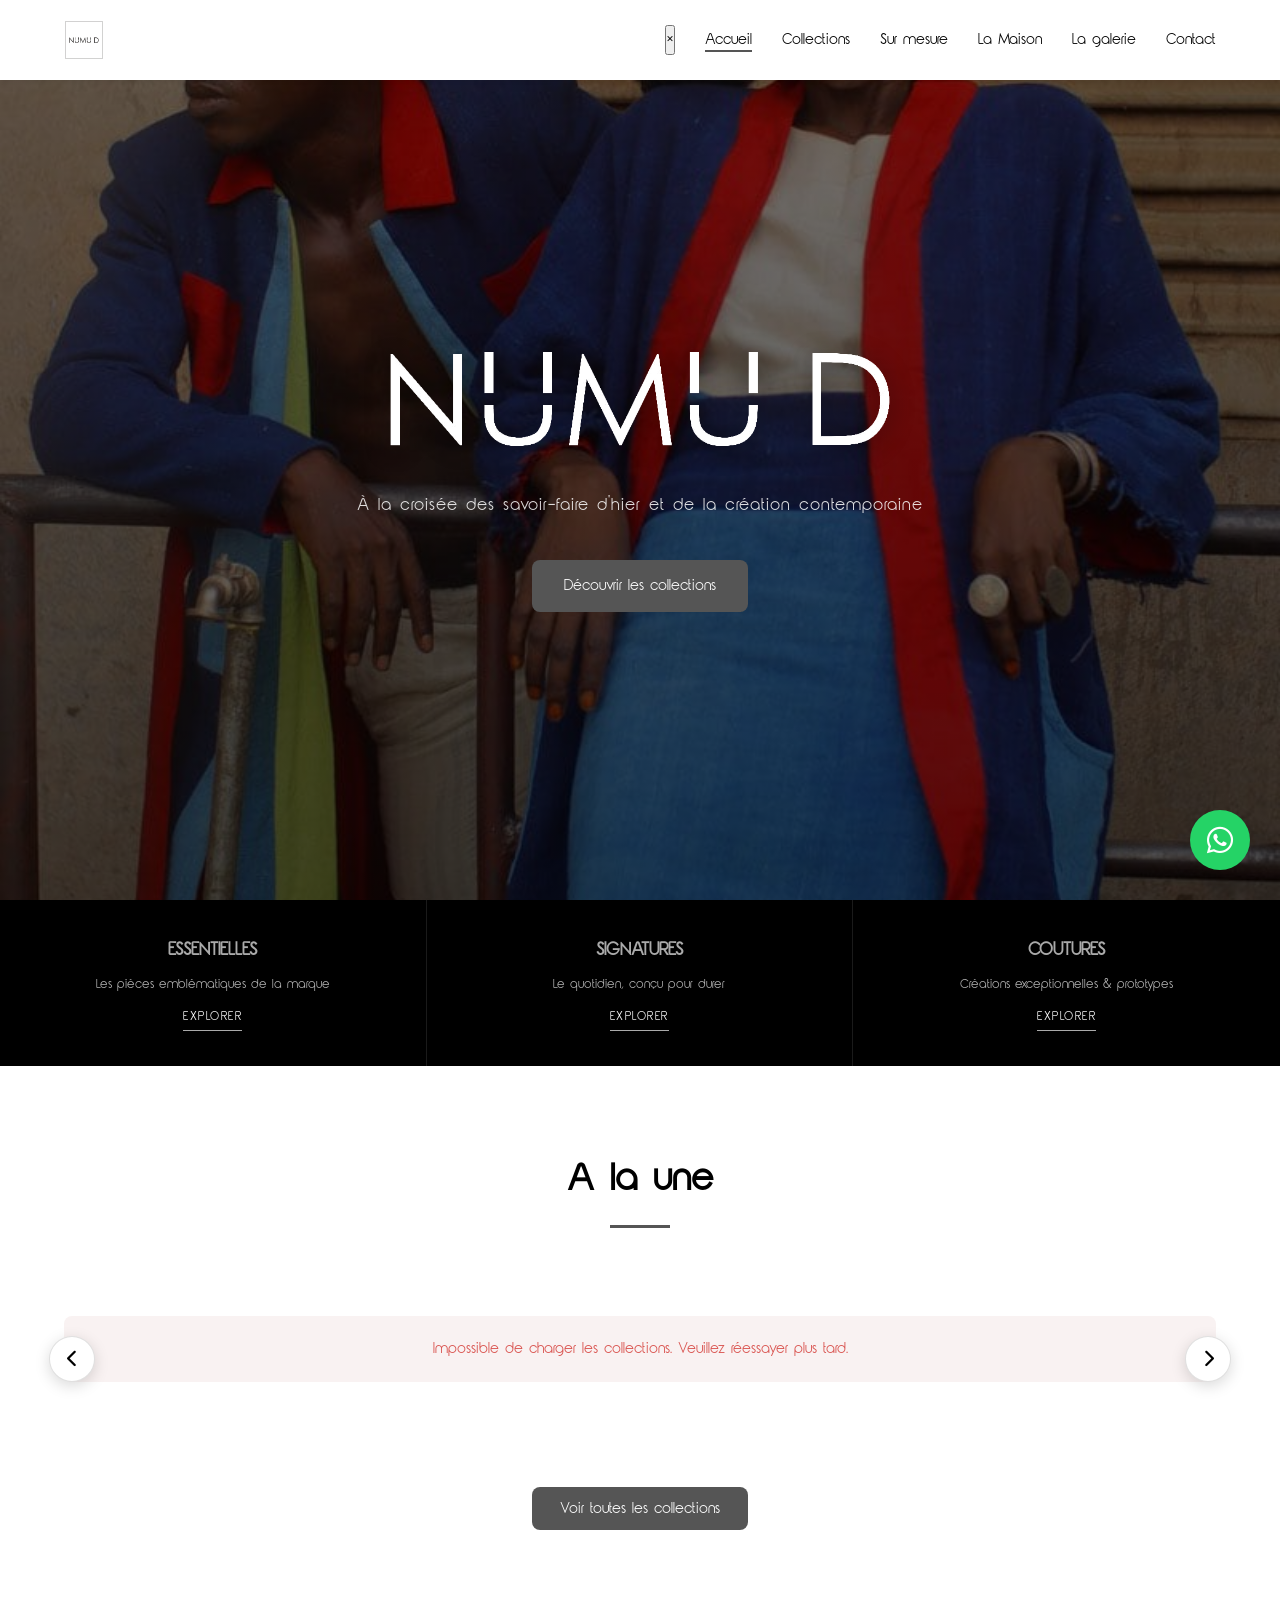
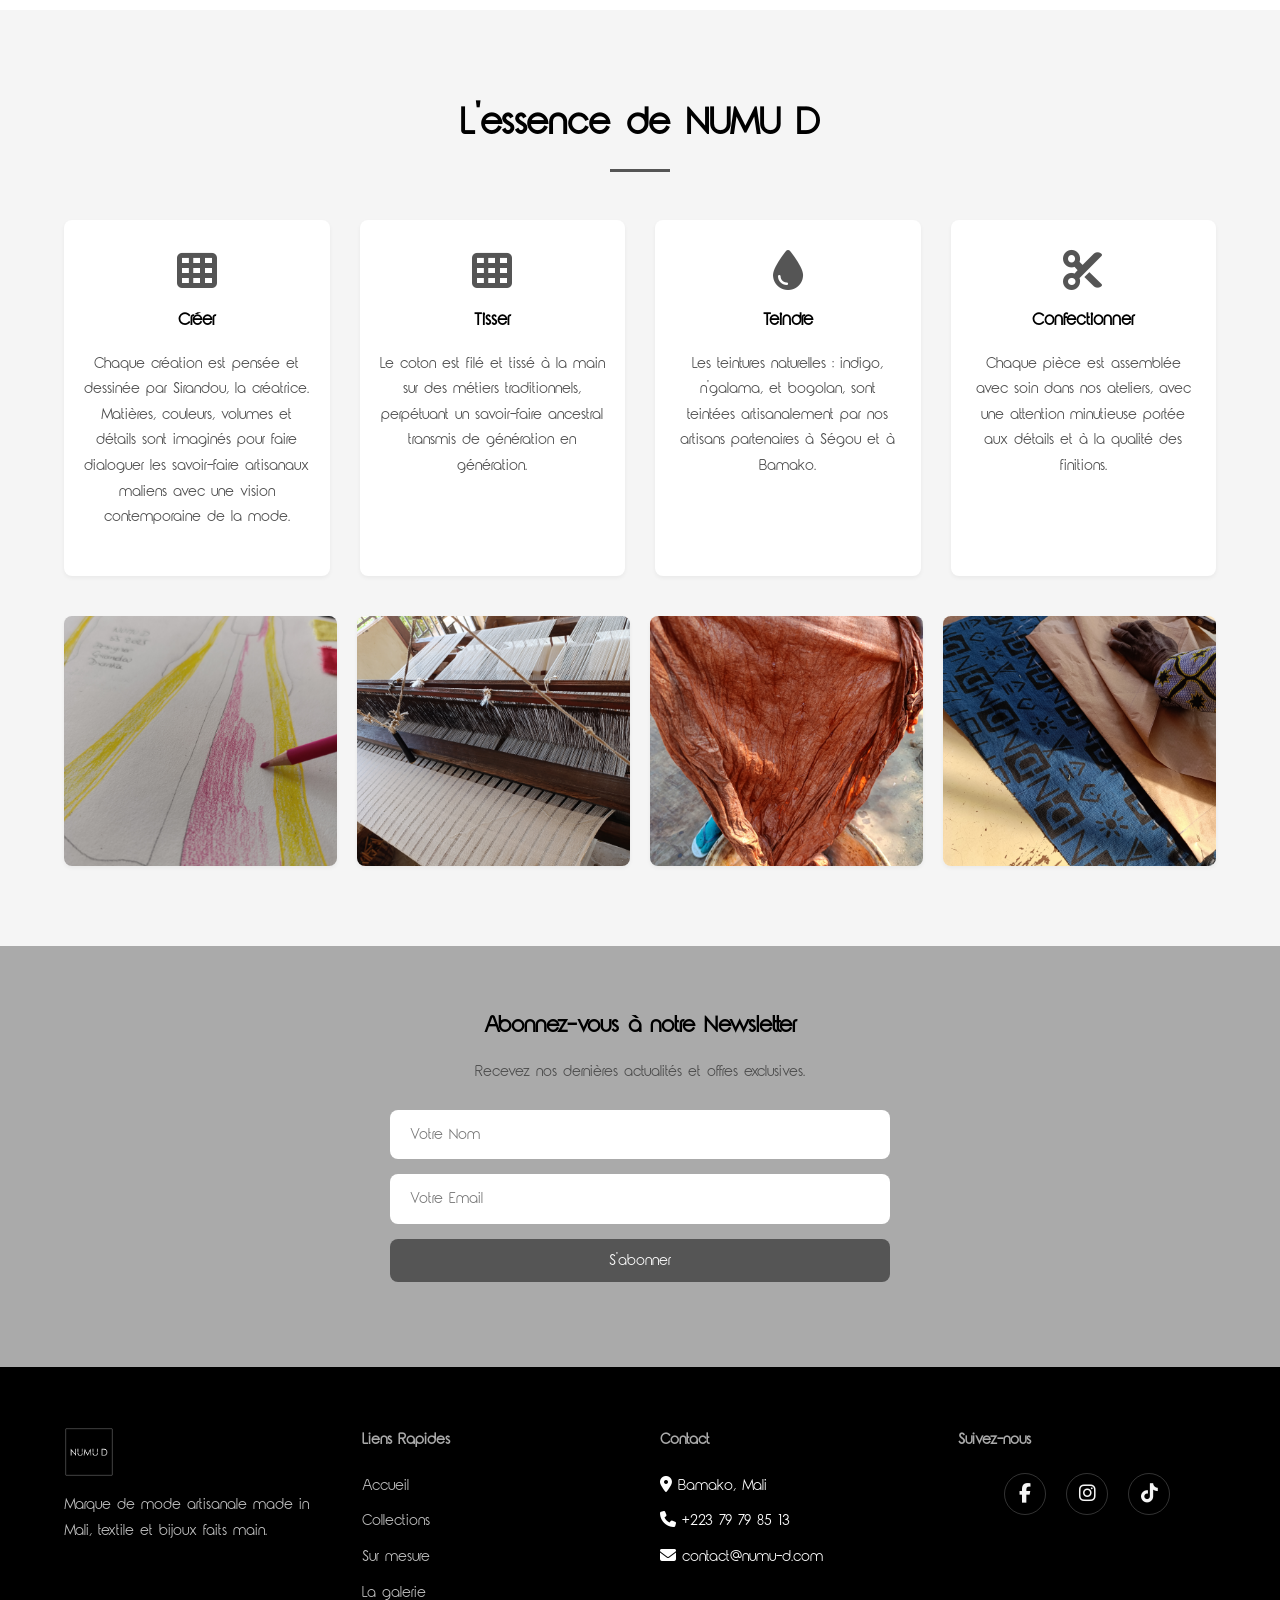
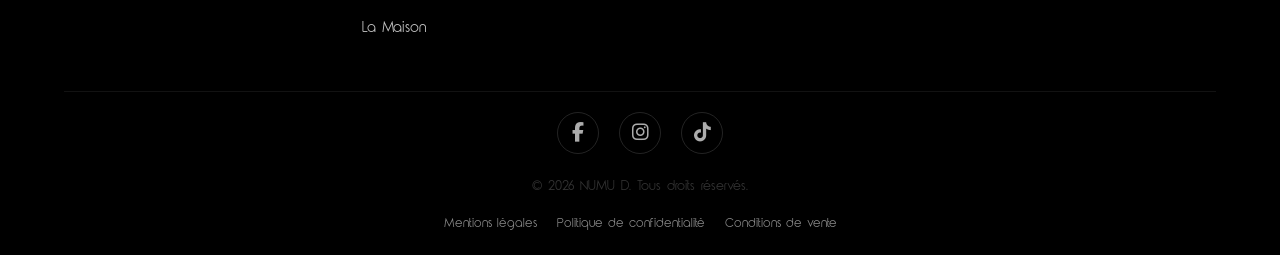
==== commit e0625a03: "Galerie multi-images, correctifs Univers/placeholder et unification de l'email de contact - Support " ====
--- a/index.html
+++ b/index.html
@@ -27,7 +27,7 @@
         /* Hero */
         .hero {
             min-height: 100vh;
-            background: linear-gradient(rgba(0, 0, 0, 0.55), rgba(0, 0, 0, 0.65)), url('assets/images/hero_bg_new.jpg') center/cover fixed;
+            background: linear-gradient(rgba(0, 0, 0, 0.55), rgba(0, 0, 0, 0.65)), url('assets/images/bb046049-14c8-4197-9de7-e8bf0831200c.jpg') center/cover fixed;
             display: flex;
             align-items: center;
             text-align: center;
@@ -57,7 +57,8 @@
         }
 
         .hero-logo-img {
-            max-width: 280px;
+            width: min(68vw, 560px);
+            max-width: 560px;
             height: auto;
             display: block;
             margin: 0 auto;
@@ -66,9 +67,9 @@
         }
 
         .hero-tagline {
-            font-size: 1.6rem;
+            font-size: 1.35rem;
             font-family: var(--font-secondary);
-            margin-bottom: 0.5rem;
+            margin-bottom: 2rem;
             animation: fadeInUp 1s ease 0.3s both;
             font-weight: 300;
             letter-spacing: 1px;
@@ -321,9 +322,11 @@
         }
         
         .product-img {
-            height: 250px;
+            height: 380px;
             width: 100%;
-            object-fit: cover;
+            object-fit: contain;
+            object-position: center center;
+            background-color: #f6f2ed;
         }
         
         .product-info {
@@ -358,7 +361,7 @@
         /* Features */
         .features-grid {
             display: grid;
-            grid-template-columns: repeat(3, 1fr);
+            grid-template-columns: repeat(auto-fit, minmax(min(100%, 240px), 1fr));
             gap: 30px;
             text-align: center;
         }
@@ -393,19 +396,15 @@
         }
         
         @media (max-width: 768px) {
-            .hero h1 { font-size: 2.6rem; }
             .hero-tagline { font-size: 1.2rem; }
             .univers-strip-grid { grid-template-columns: 1fr; }
             .univers-strip-item { border-right: none; border-bottom: 1px solid rgba(255,255,255,0.1); }
-            .features-grid { grid-template-columns: 1fr; }
-            .savoir-faire-grid { grid-template-columns: 1fr; }
-            .savoir-faire-gallery { grid-template-columns: 1fr 1fr; }
         }
 
         /* Savoir-faire */
         .savoir-faire-grid {
             display: grid;
-            grid-template-columns: repeat(3, 1fr);
+            grid-template-columns: repeat(auto-fit, minmax(min(100%, 230px), 1fr));
             gap: 30px;
             margin-bottom: 40px;
         }
@@ -432,7 +431,7 @@
 
         .savoir-faire-gallery {
             display: grid;
-            grid-template-columns: repeat(3, 1fr);
+            grid-template-columns: repeat(auto-fit, minmax(min(100%, 220px), 1fr));
             gap: 20px;
         }
 
@@ -476,9 +475,9 @@
         <div class="container">
             <div class="hero-content">
                 <h1 class="hero-title-logo">
-                    <img src="assets/images/logo-blanc.png" alt="NUMU D" class="hero-logo-img">
+                    <img src="assets/images/logo-accueil-blanc.png" alt="NUMU D" class="hero-logo-img">
                 </h1>
-                <p class="hero-tagline" style="margin-bottom: 2rem; font-size: 1.35rem;">À la croisée des savoir-faire d'hier et de la création contemporaine</p>
+                <p class="hero-tagline">À la croisée des savoir-faire d'hier et de la création contemporaine</p>
                 <div class="hero-actions">
                     <a href="collections.html" class="btn btn-primary">Découvrir les collections</a>
                 </div>
@@ -490,17 +489,17 @@
     <section class="univers-strip">
         <div class="univers-strip-grid">
             <a href="essentielles.html" class="univers-strip-item">
-                <h3>La gamme essentielle</h3>
+                <h3>ESSENTIELLES</h3>
                 <p>Les pièces emblématiques de la marque</p>
                 <span>Explorer</span>
             </a>
             <a href="signature.html" class="univers-strip-item">
-                <h3>Les collections signatures</h3>
+                <h3>SIGNATURES</h3>
                 <p>Le quotidien, conçu pour durer</p>
                 <span>Explorer</span>
             </a>
             <a href="pieces-uniques.html" class="univers-strip-item">
-                <h3>Les pièces coutures</h3>
+                <h3>COUTURES</h3>
                 <p>Créations exceptionnelles &amp; prototypes</p>
                 <span>Explorer</span>
             </a>
@@ -549,7 +548,6 @@
                     <p>Chaque création est pensée et dessinée par Sirandou, la créatrice. Matières, couleurs, volumes et détails sont imaginés pour faire dialoguer les savoir-faire artisanaux maliens avec une vision contemporaine de la mode.
 </p>
                 </div>
-                <div class="savoir-faire-grid">
                 <div class="savoir-faire-item">
                     <i class="fas fa-th"></i>
                     <h3>Tisser</h3>
@@ -615,7 +613,7 @@
                     <ul class="footer-links">
                         <li><i class="fas fa-map-marker-alt"></i> Bamako, Mali</li>
                         <li><i class="fas fa-phone"></i> +223 79 79 85 13</li>
-                        <li><i class="fas fa-envelope"></i> hello@numu-d.fr</li>
+                        <li><i class="fas fa-envelope"></i> contact@numu-d.com</li>
                     </ul>
                 </div>
                 <div>
@@ -687,7 +685,7 @@
                     const description = window.NUMUD.escapeHTML(rawDescription ? window.NUMUD.truncate(rawDescription, 60) : '');
                     const rawPrice = window.NUMUD.getField(item, ['Prix', 'Price', 'Tarif'], '');
                     const price = window.NUMUD.escapeHTML(rawPrice);
-                    const image = window.NUMUD.getImageUrl(item, 'https://via.placeholder.com/300x250?text=NUMU+D');
+                    const image = window.NUMUD.getImageUrl(item, window.NUMUD.placeholderImage('NUMU D'));
                     const orderMessage = encodeURIComponent('Bonjour, je souhaite commander ' + (rawName || 'ce produit'));
                     const availability = String(window.NUMUD.getField(item, ['Disponible', 'Disponibilite', 'Disponibilité', 'Stock', 'Statut'], '')).trim().toLowerCase();
                     const isAvailable = ['oui', 'yes', 'true', '1', 'disponible', 'available'].includes(availability);
--- a/css/style.css
+++ b/css/style.css
@@ -42,6 +42,7 @@
 html {
   scroll-behavior: smooth;
   font-size: 16px;
+  -webkit-text-size-adjust: 100%;
 }
 
 body {
@@ -57,11 +58,13 @@
   font-weight: 600;
   color: var(--primary);
   margin-bottom: 1rem;
+  overflow-wrap: break-word;
 }
 
 p {
   margin-bottom: 1rem;
   color: #4a4a4a;
+  overflow-wrap: break-word;
 }
 
 a {
@@ -72,6 +75,10 @@
 
 ul {
   list-style: none;
+}
+
+li {
+  overflow-wrap: break-word;
 }
 
 img {
@@ -80,6 +87,23 @@
   display: block;
 }
 
+input,
+textarea,
+select,
+button {
+  font: inherit;
+  max-width: 100%;
+}
+
+.product-img,
+.univers-img,
+.detail-image {
+  width: 100%;
+  object-fit: contain;
+  object-position: center center;
+  background-color: #f6f2ed;
+}
+
 /* ==========================================================================
    UTILITY CLASSES
    ========================================================================== */
@@ -87,7 +111,7 @@
   width: 100%;
   max-width: 1200px;
   margin: 0 auto;
-  padding: 0 20px;
+  padding: 0 24px;
 }
 
 .section {
@@ -144,7 +168,10 @@
    BUTTONS
    ========================================================================== */
 .btn {
-  display: inline-block;
+  display: inline-flex;
+  align-items: center;
+  justify-content: center;
+  gap: 8px;
   padding: 12px 28px;
   font-family: var(--font-primary);
   font-weight: 500;
@@ -154,6 +181,7 @@
   transition: var(--transition);
   border: none;
   outline: none;
+  line-height: 1.2;
 }
 
 .btn-primary {
--- a/css/responsive.css
+++ b/css/responsive.css
@@ -3,36 +3,129 @@
  */
 
 /* ==========================================================================
+   LARGE TABLETS / SMALL LAPTOPS (MAX-WIDTH: 1100px)
+   ========================================================================== */
+@media screen and (max-width: 1100px) {
+  .nav-menu {
+    gap: 22px;
+  }
+
+  .section {
+    padding: 70px 0;
+  }
+}
+
+/* ==========================================================================
    TABLETS (MAX-WIDTH: 992px)
    ========================================================================== */
 @media screen and (max-width: 992px) {
+  .container {
+    padding: 0 22px;
+  }
+
   .section-title {
     font-size: 2rem;
   }
+
+  .page-header {
+    padding: 110px 0 52px !important;
+  }
+
+  .page-header h1 {
+    font-size: 2.5rem !important;
+  }
+
+  .products-grid,
+  .blog-grid,
+  .univers-grid,
+  .services-grid {
+    gap: 24px !important;
+  }
+
+  .product-img {
+    height: 360px !important;
+  }
+
+  .univers-img {
+    height: 300px !important;
+  }
+
+  .detail-grid {
+    gap: 36px !important;
+  }
+}
+
+/* ==========================================================================
+   PORTRAIT TABLETS (MAX-WIDTH: 900px)
+   ========================================================================== */
+@media screen and (max-width: 900px) {
+  .about-grid,
+  .detail-grid,
+  .contact-container {
+    grid-template-columns: 1fr !important;
+  }
+
+  .about-grid.reverse {
+    direction: ltr !important;
+  }
+
+  .detail-image {
+    height: 620px !important;
+    max-height: 72vh;
+  }
 }
 
 /* ==========================================================================
    MOBILES (MAX-WIDTH: 768px)
    ========================================================================== */
 @media screen and (max-width: 768px) {
+  .container {
+    padding: 0 18px;
+  }
+
+  .section {
+    padding: 56px 0;
+  }
+
+  .page-header {
+    padding: 96px 0 44px !important;
+  }
+
+  .page-header h1 {
+    font-size: 2.15rem !important;
+    line-height: 1.15;
+  }
+
+  .page-header p {
+    max-width: 36rem;
+    margin-left: auto;
+    margin-right: auto;
+  }
+
   /* Navigation */
   .hamburger {
     display: block;
+  }
+
+  .nav-brand img {
+    height: 36px !important;
   }
 
   .nav-menu {
     position: fixed;
     top: 0;
     right: -100%;
-    width: 250px;
+    width: min(86vw, 320px);
     height: 100vh;
+    height: 100dvh;
     background-color: var(--white);
     flex-direction: column;
-    padding-top: 80px;
+    gap: 8px;
+    padding: 82px 26px 32px;
     box-shadow: -5px 0 15px rgba(0,0,0,0.1);
     transition: var(--transition);
     align-items: flex-start;
-    padding-left: 30px;
+    overflow-y: auto;
   }
 
   .nav-menu.active {
@@ -41,7 +134,7 @@
 
   .nav-link {
     font-size: 1.1rem;
-    padding: 10px 0;
+    padding: 11px 0;
     display: block;
   }
 
@@ -57,6 +150,123 @@
     color: var(--primary);
   }
 
+  .products-grid,
+  .blog-grid,
+  .univers-grid,
+  .services-grid,
+  .features-grid,
+  .values-grid {
+    grid-template-columns: 1fr !important;
+    gap: 22px !important;
+  }
+
+  .product-img {
+    height: 350px !important;
+  }
+
+  .univers-img {
+    height: 270px !important;
+  }
+
+  .product-info,
+  .blog-content,
+  .univers-content,
+  .service-card,
+  .value-card {
+    padding: 22px !important;
+  }
+
+  .filters {
+    justify-content: flex-start !important;
+    flex-wrap: nowrap !important;
+    overflow-x: auto;
+    padding-bottom: 8px;
+    scrollbar-width: thin;
+  }
+
+  .filter-btn {
+    flex: 0 0 auto;
+  }
+
+  .detail-section,
+  .article-section {
+    padding: 96px 0 56px !important;
+  }
+
+  .detail-grid {
+    gap: 28px !important;
+  }
+
+  .detail-image {
+    height: 64vh !important;
+    min-height: 340px;
+    max-height: 620px;
+  }
+
+  .detail-title {
+    font-size: 2rem !important;
+  }
+
+  .detail-actions,
+  .product-actions {
+    gap: 10px !important;
+  }
+
+  .detail-actions .btn {
+    min-width: min(100%, 220px) !important;
+  }
+
+  .article-container,
+  .form-section {
+    padding: 24px !important;
+  }
+
+  .article-meta,
+  .blog-meta {
+    flex-wrap: wrap;
+    gap: 8px 14px !important;
+  }
+
+  .contact-container {
+    margin-top: -20px !important;
+  }
+
+  .form-row {
+    grid-template-columns: 1fr !important;
+    gap: 0 !important;
+  }
+
+  .savoir-faire-grid {
+    grid-template-columns: 1fr !important;
+  }
+
+  .savoir-faire-gallery {
+    grid-template-columns: repeat(2, minmax(0, 1fr)) !important;
+    gap: 14px !important;
+  }
+
+  .hero {
+    min-height: 100vh !important;
+    min-height: 100svh !important;
+    padding: 96px 0 56px !important;
+    background-attachment: scroll !important;
+  }
+
+  .hero-logo-img {
+    width: min(78vw, 420px) !important;
+    max-width: 420px !important;
+  }
+
+  .hero-tagline {
+    font-size: 1.1rem !important;
+    line-height: 1.5 !important;
+  }
+
+  .hero-actions .btn {
+    width: 100%;
+    max-width: 320px;
+  }
+
   /* Footer */
   .footer-grid {
     grid-template-columns: 1fr;
@@ -68,15 +278,129 @@
    SMALL MOBILES (MAX-WIDTH: 480px)
    ========================================================================== */
 @media screen and (max-width: 480px) {
+  .container {
+    padding: 0 16px;
+  }
+
+  .section {
+    padding: 46px 0;
+  }
+
   .section-title {
     font-size: 1.8rem;
+    margin-bottom: 2rem;
+  }
+
+  .page-header h1 {
+    font-size: 1.9rem !important;
+  }
+
+  .page-header p {
+    font-size: 0.95rem;
+  }
+
+  .btn {
+    width: 100%;
+    padding: 12px 18px;
+  }
+
+  .product-img {
+    height: 330px !important;
+  }
+
+  .univers-img {
+    height: 240px !important;
+  }
+
+  .detail-image {
+    height: 58vh !important;
+    min-height: 300px;
+  }
+
+  .product-info,
+  .blog-content,
+  .univers-content,
+  .service-card,
+  .value-card,
+  .contact-info,
+  .contact-form-container {
+    padding: 20px !important;
+  }
+
+  .product-actions {
+    align-items: stretch;
+  }
+
+  .product-actions .btn-whatsapp {
+    flex: 0 0 52px;
+    width: 52px;
+  }
+
+  .creator-image {
+    width: min(260px, 100%) !important;
+    height: auto !important;
+    aspect-ratio: 1;
+  }
+
+  .about-image,
+  .blog-img,
+  .article-hero-img,
+  .savoir-faire-gallery img {
+    height: auto !important;
+    aspect-ratio: 4 / 3;
+  }
+
+  .savoir-faire-gallery {
+    grid-template-columns: 1fr !important;
+  }
+
+  .footer {
+    padding-bottom: calc(20px + env(safe-area-inset-bottom));
   }
   
   .floating-whatsapp {
     width: 50px;
     height: 50px;
     font-size: 25px;
-    bottom: 20px;
-    right: 20px;
-  }
-}
+    bottom: calc(18px + env(safe-area-inset-bottom));
+    right: 16px;
+  }
+}
+
+/* ==========================================================================
+   VERY SMALL MOBILES (MAX-WIDTH: 360px)
+   ========================================================================== */
+@media screen and (max-width: 360px) {
+  .product-img {
+    height: 300px !important;
+  }
+
+  .nav-menu {
+    width: 88vw;
+    padding-left: 22px;
+    padding-right: 22px;
+  }
+
+  .page-header h1 {
+    font-size: 1.75rem !important;
+  }
+}
+
+/* ==========================================================================
+   MOBILE LANDSCAPE / LOW HEIGHT SCREENS
+   ========================================================================== */
+@media screen and (max-height: 520px) and (orientation: landscape) {
+  .hero {
+    min-height: auto !important;
+    padding: 92px 0 44px !important;
+  }
+
+  .detail-image {
+    height: 360px !important;
+    min-height: 280px;
+  }
+
+  .nav-menu {
+    padding-top: 68px;
+  }
+}
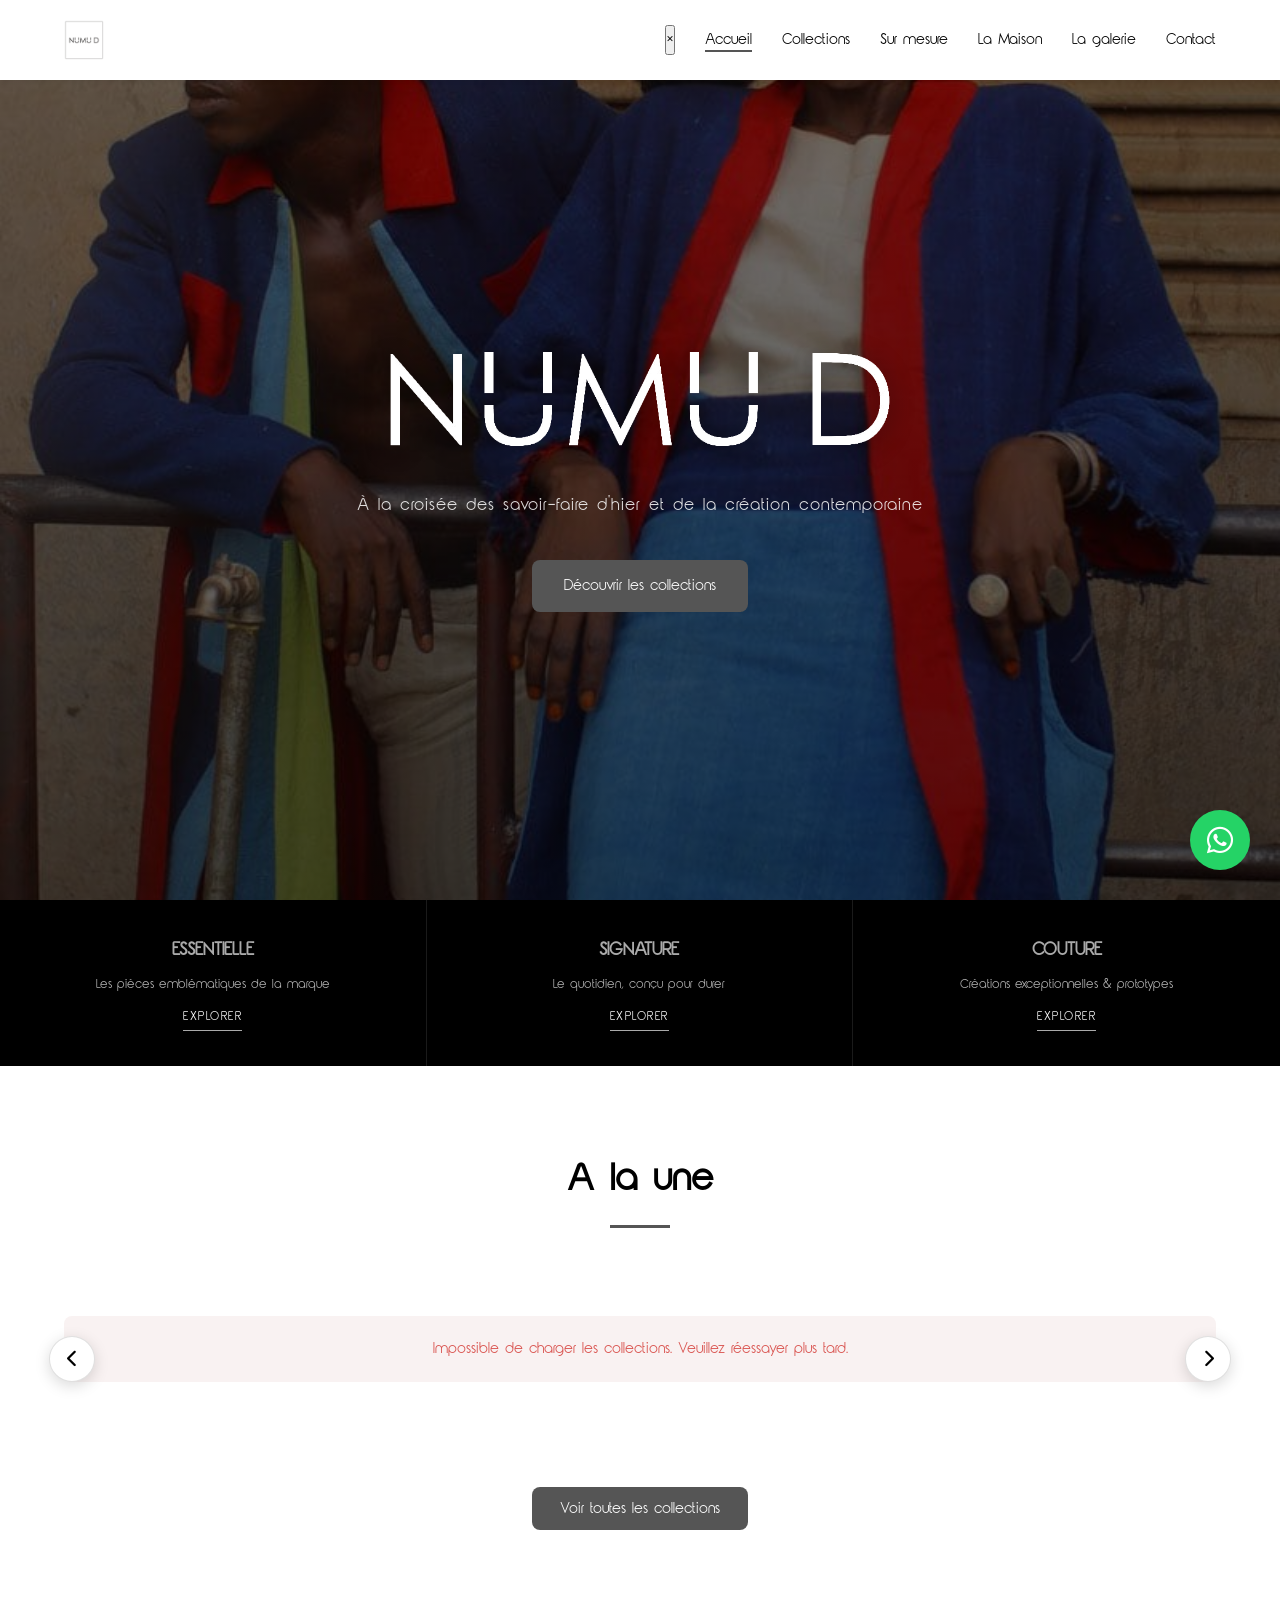
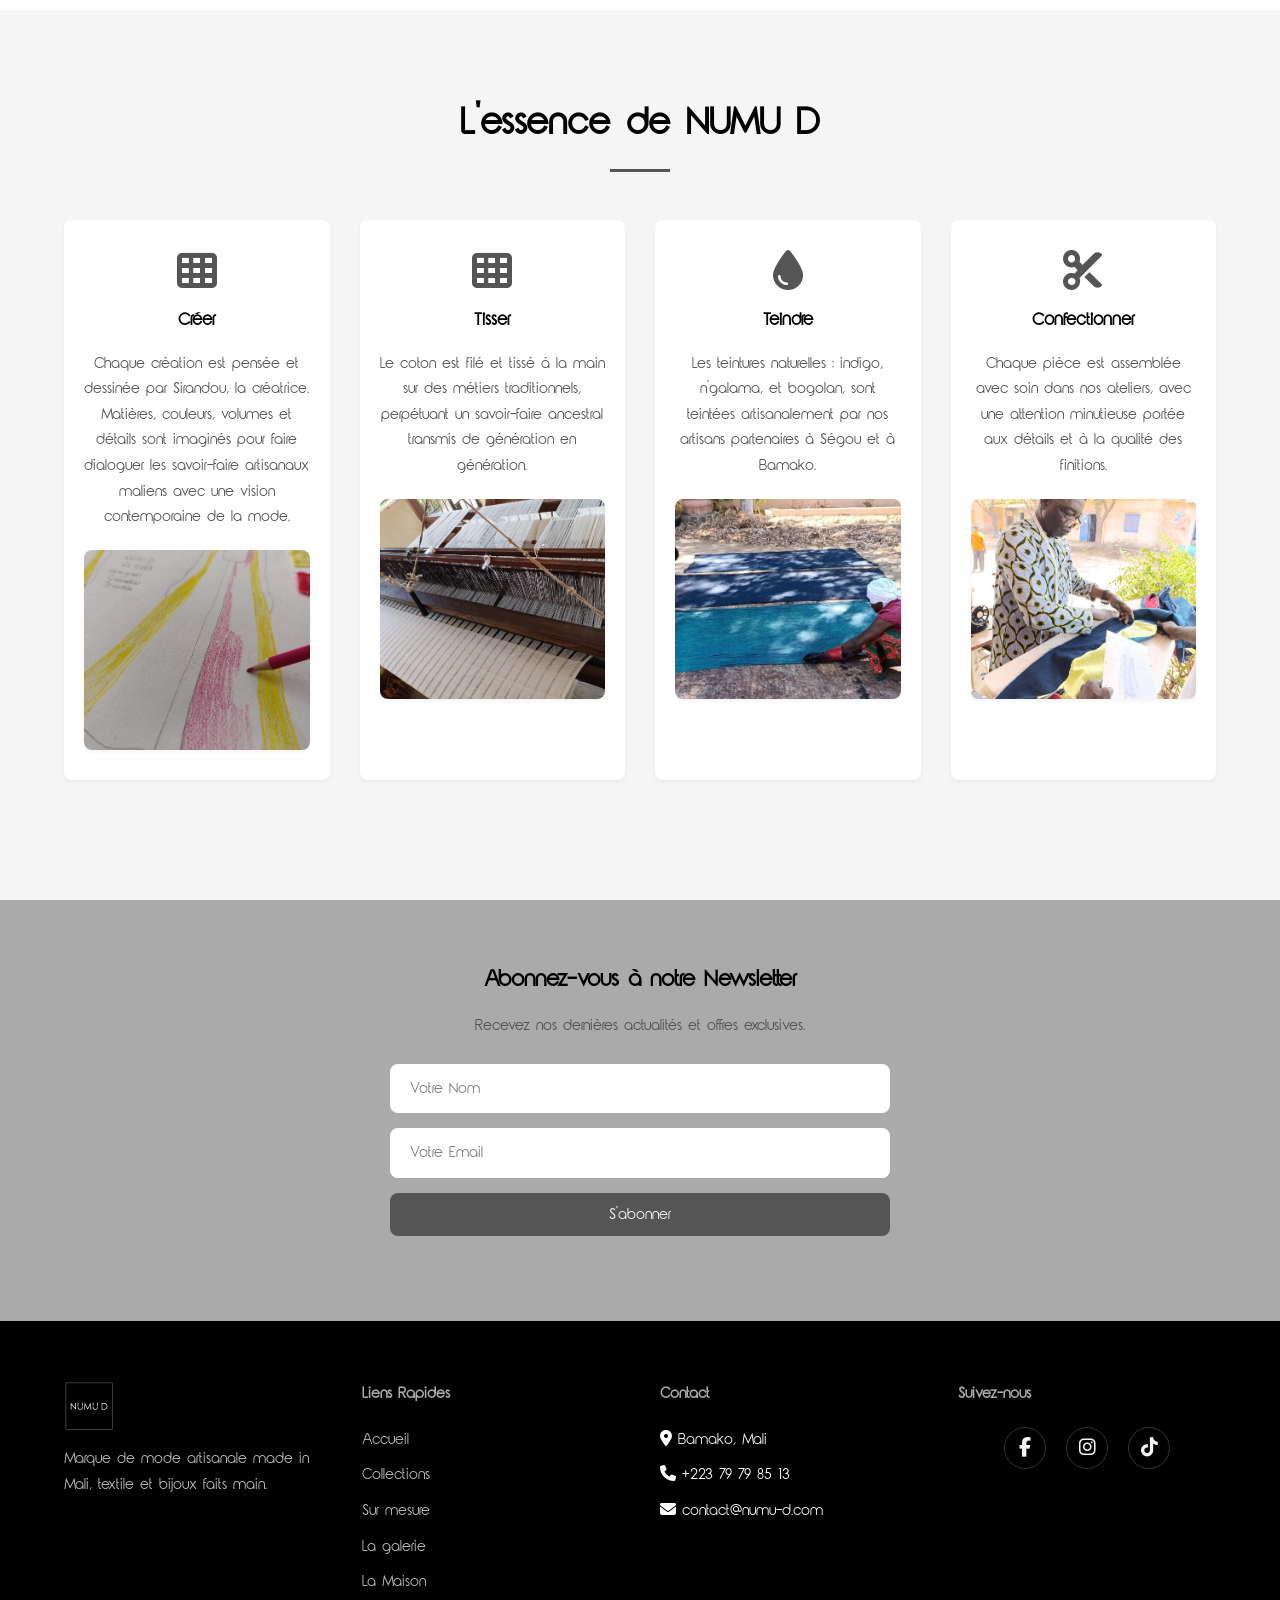
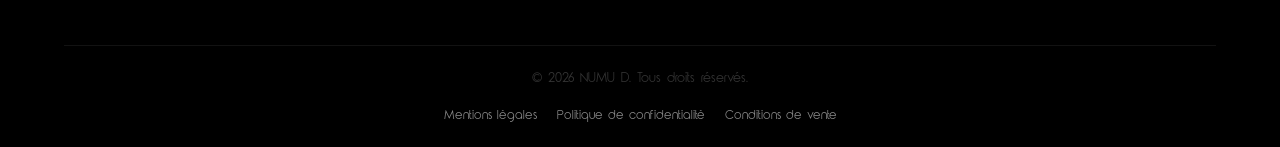
==== commit c10b3d6c: "Ajoute la sauvegarde quotidienne SheetDB et une image par etape dans "L'essence de NUMU D" - Nouvell" ====
--- a/index.html
+++ b/index.html
@@ -429,22 +429,17 @@
             margin-bottom: 15px;
         }
 
-        .savoir-faire-gallery {
-            display: grid;
-            grid-template-columns: repeat(auto-fit, minmax(min(100%, 220px), 1fr));
-            gap: 20px;
-        }
-
-        .savoir-faire-gallery img {
+        .savoir-faire-item img {
             width: 100%;
-            height: 250px;
+            height: 200px;
             object-fit: cover;
             border-radius: var(--border-radius);
             box-shadow: var(--shadow-sm);
+            margin-top: 20px;
             transition: var(--transition);
         }
 
-        .savoir-faire-gallery img:hover {
+        .savoir-faire-item img:hover {
             transform: scale(1.03);
             box-shadow: var(--shadow-md);
         }
@@ -489,17 +484,17 @@
     <section class="univers-strip">
         <div class="univers-strip-grid">
             <a href="essentielles.html" class="univers-strip-item">
-                <h3>ESSENTIELLES</h3>
+                <h3>ESSENTIELLE</h3>
                 <p>Les pièces emblématiques de la marque</p>
                 <span>Explorer</span>
             </a>
             <a href="signature.html" class="univers-strip-item">
-                <h3>SIGNATURES</h3>
+                <h3>SIGNATURE</h3>
                 <p>Le quotidien, conçu pour durer</p>
                 <span>Explorer</span>
             </a>
             <a href="pieces-uniques.html" class="univers-strip-item">
-                <h3>COUTURES</h3>
+                <h3>COUTURE</h3>
                 <p>Créations exceptionnelles &amp; prototypes</p>
                 <span>Explorer</span>
             </a>
@@ -547,29 +542,26 @@
                     <h3>Créer</h3>
                     <p>Chaque création est pensée et dessinée par Sirandou, la créatrice. Matières, couleurs, volumes et détails sont imaginés pour faire dialoguer les savoir-faire artisanaux maliens avec une vision contemporaine de la mode.
 </p>
+                    <img src="assets/images/Créer.jpg.jpeg" alt="Détail du pagne tissé" loading="lazy">
                 </div>
                 <div class="savoir-faire-item">
                     <i class="fas fa-th"></i>
                     <h3>Tisser</h3>
                     <p>Le coton est filé et tissé à la main sur des métiers traditionnels, perpétuant un savoir-faire ancestral transmis de génération en génération.</p>
+                    <img src="assets/images/Tisser.jpg.jpeg" alt="Artisanat NUMU D" loading="lazy">
                 </div>
                 <div class="savoir-faire-item">
                     <i class="fas fa-tint"></i>
                     <h3>Teindre</h3>
                     <p>Les teintures naturelles : indigo, n'galama, et bogolan, sont teintées artisanalement par nos artisans partenaires à Ségou et à Bamako. </p>
+                    <img src="assets/images/eb7c8331-b53c-4025-a1b5-c826990fd75e.jpg" alt="Atelier de teinture" loading="lazy">
                 </div>
                 <div class="savoir-faire-item">
                     <i class="fas fa-cut"></i>
                     <h3>Confectionner</h3>
                     <p>Chaque pièce est assemblée avec soin dans nos ateliers, avec une attention minutieuse portée aux détails et à la qualité des finitions.</p>
-                </div>
-            </div>
-            <div class="savoir-faire-gallery">
-                <img src="assets/images/Créer.jpg.jpeg" alt="Détail du pagne tissé" loading="lazy">
-                <img src="assets/images/Tisser.jpg.jpeg" alt="Artisanat NUMU D" loading="lazy">
-                <img src="assets/images/Teinture.jpg.jpeg" alt="Atelier de teinture" loading="lazy">
-                <img src="assets/images/Confectionner.jpg.jpeg" alt="Atelier de confection" loading="lazy">
-
+                    <img src="assets/images/IMG_20250128_132008.jpg.jpeg" alt="Atelier de confection" loading="lazy">
+                </div>
             </div>
         </div>
     </section>
@@ -626,11 +618,7 @@
                 </div>
             </div>
             <div class="footer-bottom">
-                <div class="footer-social">
-                    <a href="https://www.facebook.com/numu_d" target="_blank" rel="noopener" aria-label="Facebook"><i class="fab fa-facebook-f"></i></a>
-                    <a href="https://www.instagram.com/numu_d" target="_blank" rel="noopener" aria-label="Instagram"><i class="fab fa-instagram"></i></a>
-                    <a href="https://www.tiktok.com/@numu_d" target="_blank" rel="noopener" aria-label="TikTok"><i class="fab fa-tiktok"></i></a>
-                </div>
+               
                 <p>&copy; 2026 NUMU D. Tous droits réservés.</p>
                 <div class="footer-legal">
                     <a href="mentions-legales.html">Mentions légales</a>
--- a/css/style.css
+++ b/css/style.css
@@ -8,6 +8,7 @@
   src: url('../assets/fonts/RoundedElegance.otf') format('opentype');
   font-weight: normal;
   font-style: normal;
+  font-display: swap;
 }
 
 /* ==========================================================================
--- a/css/responsive.css
+++ b/css/responsive.css
@@ -240,11 +240,6 @@
     grid-template-columns: 1fr !important;
   }
 
-  .savoir-faire-gallery {
-    grid-template-columns: repeat(2, minmax(0, 1fr)) !important;
-    gap: 14px !important;
-  }
-
   .hero {
     min-height: 100vh !important;
     min-height: 100svh !important;
@@ -345,13 +340,9 @@
   .about-image,
   .blog-img,
   .article-hero-img,
-  .savoir-faire-gallery img {
+  .savoir-faire-item img {
     height: auto !important;
     aspect-ratio: 4 / 3;
-  }
-
-  .savoir-faire-gallery {
-    grid-template-columns: 1fr !important;
   }
 
   .footer {
